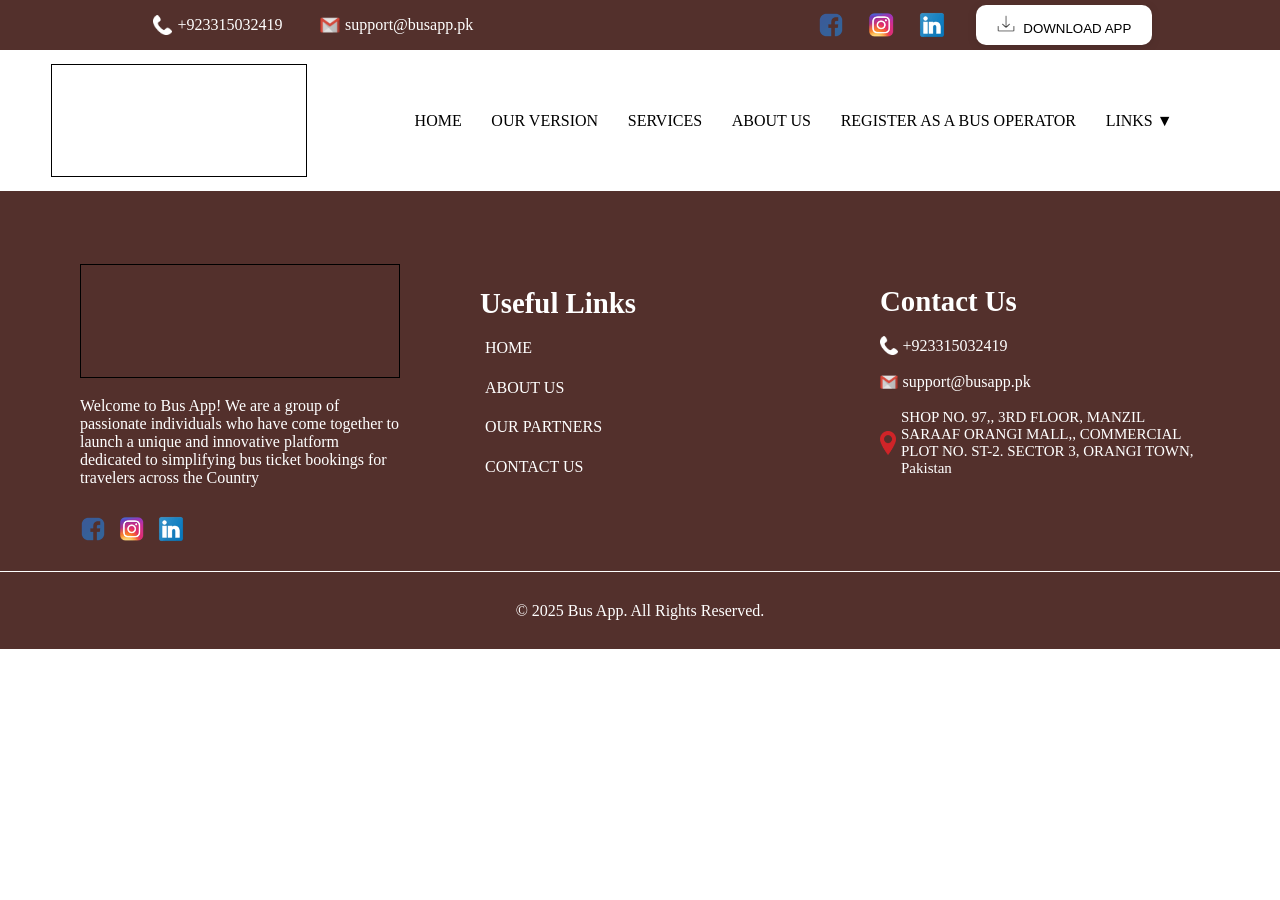
==== 1. BUSAPP/about.html @ fb358ba7 "about.css added" ====
<!DOCTYPE html>
<html lang="en">
<head>
    <meta charset="UTF-8">
    <meta name="viewport" content="width=device-width, initial-scale=1.0">
    <title>About Us | Bus App</title>
    <link rel="stylesheet" href="css/header.css">
    <link rel="stylesheet" href="css/footer.css">
    <link rel="stylesheet" href="css/animataions.css">
    <link rel="stylesheet" href="css/about.css">
    <link rel="stylesheet" href="css/respoAbout.css">
</head>
<body>
    <div class="container">
        <!-- Nav -->
      <nav>
        <div class="navContent navContentLeft">
          <div class="navContentLeftData" id="phoneNmbr">
            <img
              src="imgs/telephone.png"
              class="logoImg invert"
              alt="call"
            />+923315032419
          </div>
          <div class="navContentLeftData" id="email">
            <img
              src="imgs/email.png"
              alt="email"
              class="logoImg"
            />support@busapp.pk
          </div>
        </div>
        <div class="navContent navContentRight">
          <div class="socials">
            <img src="imgs/fb.png" alt="fb.png" class="NCRlogos" />
            <img src="imgs/insta.png" alt="insta" class="NCRlogos" />
            <img src="imgs/in.png" alt="linkedin" class="NCRlogos" />
          </div>
          <button id="downloadApp">
            <img src="imgs/down.png" alt="" /> DOWNLOAD APP
          </button>
        </div>
      </nav>

      <!-- Header -->
      <header>
        <div class="CompanyLogo"></div>
        <div class="menuBtn"><img src="imgs/in.png" alt="" /></div>
        <ul class="headerUl" style="top: -300px">
          <li class="headerLi"><a href="index.html">Home</a></li>
          <li class="headerLi" id="version">
            <a href="our-version.html">Our Version</a>
          </li>
          <li class="headerLi"><a href="services.html">Services</a></li>
          <li class="headerLi"><a href="about.html">About Us</a></li>
          <li class="headerLi"><a href="#">Register as a bus operator</a></li>
          <li class="headerLi" id="links">
            <a href="#">Links ▼</a>
          </li>
          <div id="linkList" style="right: -20%">
            <a href="#" class="linkBoxItem">Privacy Policy</a>
            <a href="#" class="linkBoxItem">Terms & Conditions</a>
            <a href="#" class="linkBoxItem">Refund Policy</a>
            <a href="#" class="linkBoxItem">Pricing</a>
            <a href="#" class="linkBoxItem">Our Partners</a>
            <a href="#" class="linkBoxItem">Contact Us</a>
          </div>
          <div id="linkListMob" style="top: -350px">
            <a href="#" class="linkBoxItem">Privacy Policy</a>
            <a href="#" class="linkBoxItem">Terms & Conditions</a>
            <a href="#" class="linkBoxItem">Refund Policy</a>
            <a href="#" class="linkBoxItem">Pricing</a>
            <a href="#" class="linkBoxItem">Our Partners</a>
            <a href="#" class="linkBoxItem">Contact Us</a>
          </div>
        </ul>
      </header>

      <!-- main -->
       <main></main>

       <!-- Footer -->
      <footer id="footer">
        <div class="footerContent">
          <div class="footerElement FE1">
            <div class="footerLogo"></div>
            <p class="footerPara">
              Welcome to Bus App! We are a group of passionate individuals who
              have come together to launch a unique and innovative platform
              dedicated to simplifying bus ticket bookings for travelers across
              the Country
            </p>
            <div class="footerIcons">
              <a href="#"
                ><img class="footerIcon" src="imgs/fb.png" alt=""
              /></a>
              <a href="#"
                ><img class="footerIcon" src="imgs/insta.png" alt=""
              /></a>
              <a href="#"
                ><img class="footerIcon" src="imgs/in.png" alt=""
              /></a>
            </div>
          </div>

          <div class="footerElement FE2">
            <h6 class="FE2Head">Useful Links</h6>
            <ul class="FE2List">
              <li><a href="#" class="FE2Link">Home</a></li>
              <li><a href="#" class="FE2Link">About Us</a></li>
              <li><a href="#" class="FE2Link">Our Partners</a></li>
              <li><a href="#" class="FE2Link">Contact Us</a></li>
            </ul>
          </div>

          <div class="footerElement FE3">
            <h6 class="FE2Head">Contact Us</h6>
            <div class="navContentLeftData" id="footerPhoneNmbr">
              <img
                src="imgs/telephone.png"
                class="logoImg invert"
                alt="call"
              />+923315032419
            </div>
            <div class="navContentLeftData" id="footerEmail">
              <img
                src="imgs/email.png"
                alt="email"
                class="logoImg"
              />support@busapp.pk
            </div>
            <div class="footerAdress">
              <img src="imgs/location.png" alt="" class="footerAddressLogo" />
              <p class="footerAddressPara">
                SHOP NO. 97,, 3RD FLOOR, MANZIL SARAAF ORANGI MALL,, COMMERCIAL
                PLOT NO. ST-2. SECTOR 3, ORANGI TOWN, Pakistan
              </p>
            </div>
          </div>
        </div>
        <div class="copyRight">
          <p>&copy; 2025 Bus App. All Rights Reserved.</p>
        </div>
      </footer>
    </div>

     <!-- javaScript -->
     <script src="javascript/versionApp.js"></script>
     <script src="javascript/app.js"></script>
</body>
</html>
---- 1. BUSAPP/css/header.css ----
@font-face {
  font-family: "poppinsBold";
  src: url(Fonts/Poppins-Black.ttf);
}

@font-face {
  font-family: "poppinsMedium";
  src: url(Fonts/Poppins-Medium.ttf);
}

@font-face {
  font-family: "poppinsRegular";
  src: url(Fonts/Poppins-Regular.ttf);
}

* {
  margin: 0;
  padding: 0;
  box-sizing: border-box;
  transition: 0.5s;
  transition: background 0.3s, color 0.3s;
}

li {
  list-style-type: none;
}

:root {
  --primary-color: #53302c;
  --bg-color1: #e1e5ee;
}

.invert {
  filter: invert(1);
}
button {
  cursor: pointer;
  text-transform: capitalize;
}

/* nav */

nav {
  width: 100%;
  height: 50px;
  display: flex;
  justify-content: space-between;
  align-items: center;
  padding: 0 10%;
  background-color: #fff;
  box-shadow: 0 2px 4px rgba(0, 0, 0, 0.1);
  background-color: var(--primary-color);
}

.navContent {
  display: flex;
  justify-content: space-between;
  align-items: center;
  /* border: 1px solid #fff; */
  width: 35%;
  height: 75%;
}

.navContentLeft {
  color: #fff;
}

.navContentLeftData {
  display: flex;
  align-items: center;
  justify-content: center;
  width: 50%;
  /* border: 1px solid #fff; */
  height: 100%;
}

.logoImg {
  width: 11%;
  margin-right: 5px;
}

.navContentRight {
  display: flex;
  justify-content: space-between;
  align-items: center;
  /* border: 1px solid #fff; */
  height: 100%;
}

.socials {
  display: flex;
  justify-content: space-evenly;
  align-items: center;
  width: 49%;
  height: 100%;
  /* border: 1px solid #fff; */
}

.NCRlogos {
  width: 15%;
}

#downloadApp {
  /* border: 1px solid #fff; */
  background-color: #fff;
  height: 80%;
  width: 49%;
  border-radius: 10px;
  filter: drop-shadow(0 2px 4px rgba(0, 0, 0, 0.1));
  border: none;
}

#downloadApp:hover {
  background-color: rgb(227, 227, 227);
  cursor: pointer;
}

#downloadApp img {
  width: 10%;
  margin-right: 5px;
}

/* header */

header {
  width: 100%;
  height: 141.016px;
  display: flex;
  justify-content: flex-start;
  align-items: center;
  background-color: #fff;
  gap: 8%;
  z-index: 1000;
  position: relative;
}

.CompanyLogo {
  height: 80%;
  width: 20%;
  border: 1px solid black;
  margin-left: 4%;
}

.headerUl {
  list-style-type: none;
  width: 60%;
  display: flex;
  align-items: center;
  justify-content: space-between;
  flex-wrap: wrap;
}

ul li {
  text-transform: uppercase;
}

ul li a {
  margin: 5px;
}

a {
  color: black;
  text-decoration: none;
}

#links {
  position: relative;
}

#linkList,
#linkListMob {
  position: absolute;
  width: 170px;
  height: 245px;
  top: 60%;
  display: flex;
  justify-content: space-between;
  align-items: center;
  flex-direction: column;
  transition: 0.5s;
  z-index: 1;
}

#linkListMob {
  display: none;
}

.linkBoxItem {
  width: 100%;
  height: 100%;
  display: flex;
  justify-content: center;
  align-items: center;
  text-transform: none;
  background-color: #fff;
  border: 1px solid #828282;
  border-top: none;
}

.linkBoxItem:nth-child(1) {
  border-top: 1px solid #828282;
  border-top-left-radius: 8px;
  border-top-right-radius: 8px;
}

.linkBoxItem:last-child {
  border-bottom-left-radius: 8px;
  border-bottom-right-radius: 8px;
}

.linkBoxItem:hover {
  background-color: var(--primary-color);
  color: white;
}

.container {
  height: 100%;
  width: 100%;
}

.menuBtn {
  display: none;
}
---- 1. BUSAPP/css/footer.css ----
footer {
  width: 100%;
  height: 458.312px;
  background-color: var(--primary-color);
}

.footerContent {
  width: 100%;
  height: 83%;
  display: flex;
  align-items: center;
  justify-content: space-evenly;
}

.footerElement {
  border: 1px solid white;
  height: 60%;
  width: 25%;
}

.footerLogo {
  width: 100%;
  height: 40%;
  border: 1px solid black;
}

.footerPara {
  color: white;
}

.footerIcons {
  width: 100%;
  height: 15%;
  /* border: 1px solid black; */
}

a .footerIcon {
  width: 8%;
  /* border: 1px solid white; */
  margin: 3% 3%;
}

a .footerIcon:nth-child(1) {
  margin-left: 0;
}

.FE1 {
  display: flex;
  align-items: center;
  flex-direction: column;
  justify-content: space-between;
  height: 75%;
  border: none;
  margin-top: 4%;
}

.copyRight {
  border-top: 1px solid white;
  width: 100%;
  height: 17%;
  color: white;
  display: flex;
  align-items: center;
  justify-content: center;
}

.FE2 {
  display: flex;
  flex-direction: column;
  justify-content: space-evenly;
  border: none;
}

.FE2Head {
  color: white;
  font-size: 180%;
  font-weight: bold;
}

.FE2List {
  display: flex;
  align-items: flex-start;
  justify-content: space-between;
  height: 60%;
  /* border: 1px solid black; */
  width: 100%;
  flex-direction: column;
}

.FE2Link {
  color: white;
  text-decoration: none;
}

.FE3 {
  border: none;
  height: 60%;
  width: 25%;
  display: flex;
  flex-direction: column;
  justify-content: space-evenly;
}

#footerPhoneNmbr,
#footerEmail {
  color: white;
  /* border: 1px solid white; */
  height: unset;
  justify-content: flex-start;
}

.footerAdress {
  /* border: 1px solid white; */
  display: flex;
  align-items: center;
  justify-content: center;
  font-size: 15px;
  color: white;
}

.footerAddressLogo {
  margin-right: 5px;
  width: 5%;
}
---- 1. BUSAPP/css/animataions.css ----
/* Fade in and slide up */
.fade-in-Y-reverse {
  opacity: 0;
  transform: translateY(-100px);
  transition: opacity 1s ease, transform 1s ease;
}

/* Fade in and slide down */
.fade-in-Y {
  opacity: 0;
  transform: translateY(50px);
  transition: opacity 1s ease, transform 1s ease;
}

/* Fade in and slide left */
/* IN USE */
.fade-in-X-reverse {
  opacity: 0;
  transform: translateX(400px);
  transition: opacity 1s ease, transform 1s ease;
}

/* Fade in and slide right */
/* IN USE */
.fade-in-X {
  opacity: 0;
  transform: translateX(-400px);
  transition: opacity 1s ease, transform 1s ease;
}

/* Fade in with scale effect */
.fade-in-scale {
  opacity: 0;
  transform: scale(0.8);
  transition: opacity 0.5s ease, transform 0.5s ease;
}

/* Rotate while fading in */
.fade-in-rotate {
  opacity: 0;
  transform: rotate(15deg);
  transition: opacity 0.5s ease, transform 0.5s ease;
}

/* Fade in with zoom out effect */
.fade-in-zoom-out {
  opacity: 0;
  transform: scale(1.2);
  transition: opacity 1s ease, transform 1s ease;
}

/* Fade in with a skew effect */
.fade-in-skew {
  opacity: 0;
  transform: skewX(15deg);
  transition: opacity 0.5s ease, transform 0.5s ease;
}

/* Fade in */
/* IN USE */
.fade-in {
  opacity: 0;
  transition: opacity 2s ease;
}
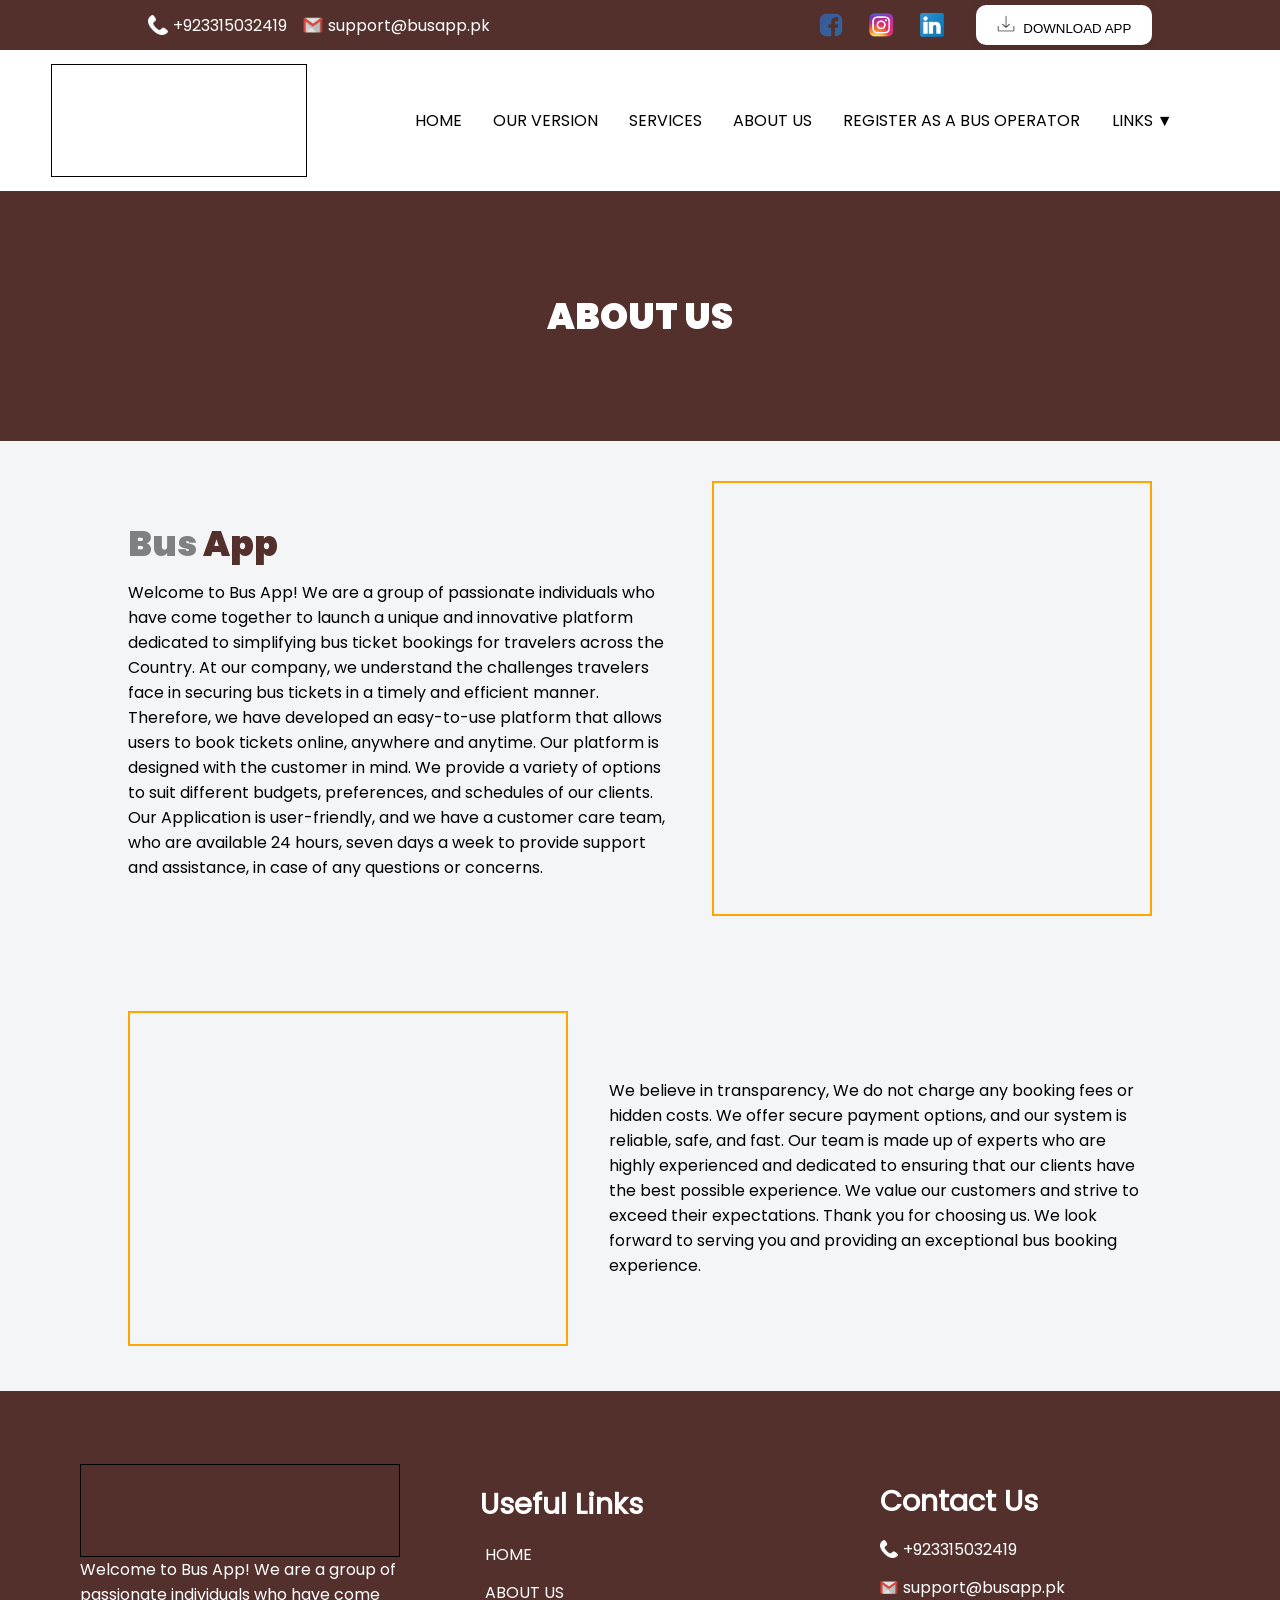
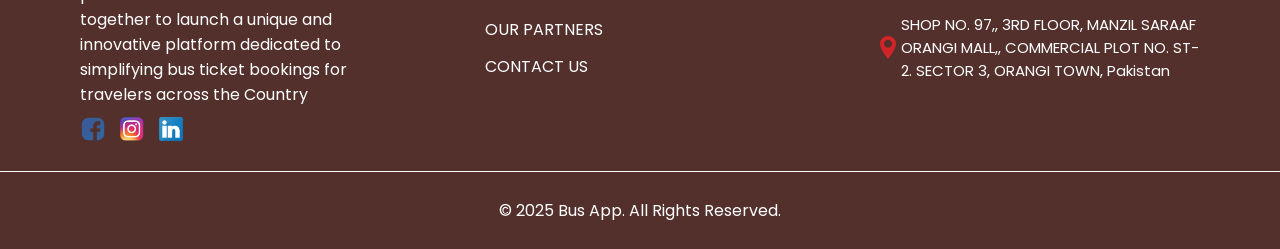
==== commit cffe1baa: "Services (responsive) readygit status" ====
--- a/1. BUSAPP/about.html
+++ b/1. BUSAPP/about.html
@@ -1,18 +1,18 @@
 <!DOCTYPE html>
 <html lang="en">
-<head>
-    <meta charset="UTF-8">
-    <meta name="viewport" content="width=device-width, initial-scale=1.0">
+  <head>
+    <meta charset="UTF-8" />
+    <meta name="viewport" content="width=device-width, initial-scale=1.0" />
     <title>About Us | Bus App</title>
-    <link rel="stylesheet" href="css/header.css">
-    <link rel="stylesheet" href="css/footer.css">
-    <link rel="stylesheet" href="css/animataions.css">
-    <link rel="stylesheet" href="css/about.css">
-    <link rel="stylesheet" href="css/respoAbout.css">
-</head>
-<body>
+    <link rel="stylesheet" href="css/header.css" />
+    <link rel="stylesheet" href="css/footer.css" />
+    <link rel="stylesheet" href="css/animataions.css" />
+    <link rel="stylesheet" href="css/about.css" />
+    <link rel="stylesheet" href="css/respoAbout.css" />
+  </head>
+  <body>
     <div class="container">
-        <!-- Nav -->
+      <!-- Nav -->
       <nav>
         <div class="navContent navContentLeft">
           <div class="navContentLeftData" id="phoneNmbr">
@@ -77,9 +77,53 @@
       </header>
 
       <!-- main -->
-       <main></main>
+      <main class="aboutMain">
+        <div class="aboutHeading">
+          <div class="versionh1 fade-in-Y">ABOUT US</div>
+        </div>
+        <div class="aboutCenter">
+          <div class="ACBox ACBox1">
+            <div class="ACBoxLeft">
+              <h1 class="ACBoxh1">
+                <span style="color: #808080">Bus</span> App
+              </h1>
+              <p class="ACBoxPara">
+                Welcome to Bus App! We are a group of passionate individuals who
+                have come together to launch a unique and innovative platform
+                dedicated to simplifying bus ticket bookings for travelers
+                across the Country. At our company, we understand the challenges
+                travelers face in securing bus tickets in a timely and efficient
+                manner. Therefore, we have developed an easy-to-use platform
+                that allows users to book tickets online, anywhere and anytime.
+                Our platform is designed with the customer in mind. We provide a
+                variety of options to suit different budgets, preferences, and
+                schedules of our clients. Our Application is user-friendly, and
+                we have a customer care team, who are available 24 hours, seven
+                days a week to provide support and assistance, in case of any
+                questions or concerns.
+              </p>
+            </div>
+            <div class="ACBoxRight"></div>
+          </div>
+          <div class="ACBox ACBox2">
+            <div class="ACBoxLeft">
+              <p class="ACBoxPara">
+                We believe in transparency, We do not charge any booking fees or
+                hidden costs. We offer secure payment options, and our system is
+                reliable, safe, and fast. Our team is made up of experts who are
+                highly experienced and dedicated to ensuring that our clients
+                have the best possible experience. We value our customers and
+                strive to exceed their expectations. Thank you for choosing us.
+                We look forward to serving you and providing an exceptional bus
+                booking experience.
+              </p>
+            </div>
+            <div class="ACBoxRight"></div>
+          </div>
+        </div>
+      </main>
 
-       <!-- Footer -->
+      <!-- Footer -->
       <footer id="footer">
         <div class="footerContent">
           <div class="footerElement FE1">
@@ -144,8 +188,8 @@
       </footer>
     </div>
 
-     <!-- javaScript -->
-     <script src="javascript/versionApp.js"></script>
-     <script src="javascript/app.js"></script>
-</body>
-</html>+    <!-- javaScript -->
+    <script src="javascript/versionApp.js"></script>
+    <script src="javascript/app.js"></script>
+  </body>
+</html>
--- a/1. BUSAPP/css/about.css
+++ b/1. BUSAPP/css/about.css
@@ -0,0 +1,99 @@
+@font-face {
+  font-family: "poppinsBold";
+  src: url(Fonts/Poppins-Black.ttf);
+}
+
+@font-face {
+  font-family: "poppinsMedium";
+  src: url(Fonts/Poppins-Medium.ttf);
+}
+
+@font-face {
+  font-family: "poppinsRegular";
+  src: url(Fonts/Poppins-Regular.ttf);
+}
+
+:root {
+  --primary-color: #53302c;
+  --bg-color1: #f4f5f7;
+}
+
+body {
+  width: 100%;
+  font-family: "poppinsRegular";
+  overflow-x: hidden;
+}
+
+.aboutMain {
+  width: 100%;
+  height: 1200px;
+  background-color: var(--bg-color1);
+  /* border: 3px solid red; */
+}
+
+.aboutHeading {
+  width: 100%;
+  height: 250px;
+  background-color: var(--primary-color);
+  display: flex;
+  align-items: center;
+  justify-content: center;
+  font-size: 36px;
+  color: white;
+  font-family: "poppinsBold", sans-serif !important;
+}
+
+.aboutCenter {
+  width: 100%;
+  height: 945px;
+  /* border: 2px solid blue; */
+  display: flex;
+  flex-direction: column;
+  justify-content: center;
+  align-items: center;
+  gap: 10%;
+
+}
+
+.ACBox {
+  width: 80%;
+  /* border: 1px solid black; */
+  display: flex;
+  justify-content: space-between;
+}
+
+.ACBox1 {
+  height: 435px;
+}
+
+.ACBox2 {
+  height: 335px;
+  flex-direction: row-reverse;
+}
+
+.ACBoxLeft {
+  height: 100%;
+  width: 53%;
+  /* border: 2px solid forestgreen; */
+  display: flex;
+  align-items: flex-start;
+  justify-content: center;
+  flex-direction: column;
+  gap: 10px;
+}
+
+.ACBoxRight {
+  height: 100%;
+  width: 43%;
+  border: 2px solid orange;
+}
+
+.ACBoxh1 {
+  font-family: "poppinsBold";
+  color: var(--primary-color);
+  font-size: 35px;
+}
+
+.ACBoxPara {
+  font-family: "poppinsRegular";
+}
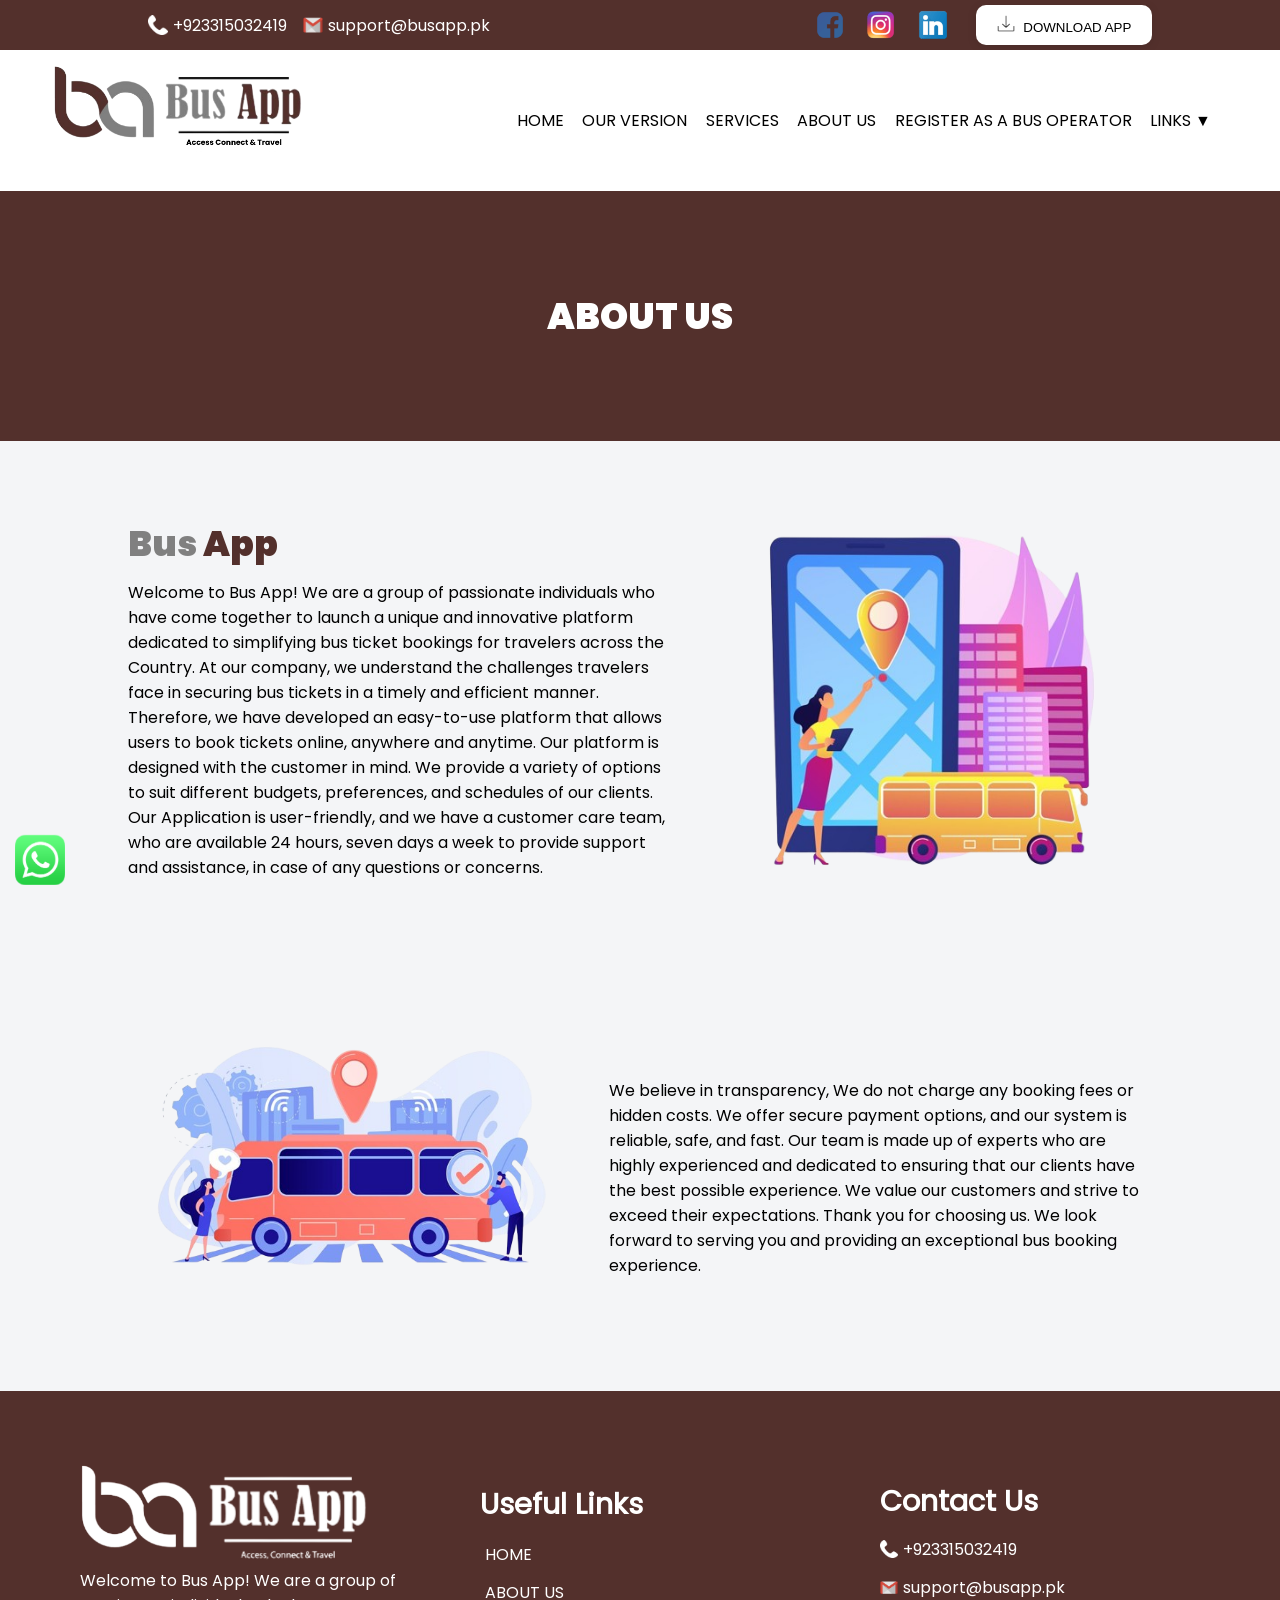
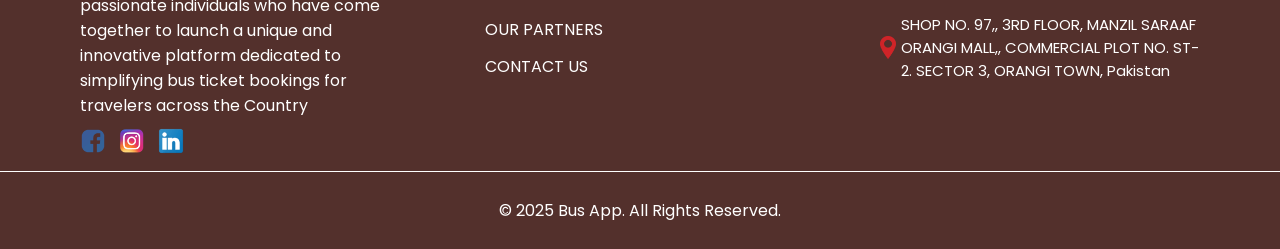
==== commit 0059af8e: "Website completed end-to-end" ====
--- a/1. BUSAPP/about.html
+++ b/1. BUSAPP/about.html
@@ -7,83 +7,106 @@
     <link rel="stylesheet" href="css/header.css" />
     <link rel="stylesheet" href="css/footer.css" />
     <link rel="stylesheet" href="css/animataions.css" />
+    <link rel="stylesheet" href="css/respoHeader.css">
+    <link rel="stylesheet" href="css/respoFooter.css">
     <link rel="stylesheet" href="css/about.css" />
     <link rel="stylesheet" href="css/respoAbout.css" />
   </head>
   <body>
     <div class="container">
-      <!-- Nav -->
-      <nav>
-        <div class="navContent navContentLeft">
-          <div class="navContentLeftData" id="phoneNmbr">
-            <img
-              src="imgs/telephone.png"
-              class="logoImg invert"
-              alt="call"
-            />+923315032419
-          </div>
-          <div class="navContentLeftData" id="email">
-            <img
-              src="imgs/email.png"
-              alt="email"
-              class="logoImg"
-            />support@busapp.pk
-          </div>
-        </div>
-        <div class="navContent navContentRight">
-          <div class="socials">
-            <img src="imgs/fb.png" alt="fb.png" class="NCRlogos" />
-            <img src="imgs/insta.png" alt="insta" class="NCRlogos" />
-            <img src="imgs/in.png" alt="linkedin" class="NCRlogos" />
-          </div>
-          <button id="downloadApp">
-            <img src="imgs/down.png" alt="" /> DOWNLOAD APP
-          </button>
-        </div>
-      </nav>
-
-      <!-- Header -->
-      <header>
-        <div class="CompanyLogo"></div>
-        <div class="menuBtn"><img src="imgs/in.png" alt="" /></div>
-        <ul class="headerUl" style="top: -300px">
-          <li class="headerLi"><a href="index.html">Home</a></li>
-          <li class="headerLi" id="version">
-            <a href="our-version.html">Our Version</a>
-          </li>
-          <li class="headerLi"><a href="services.html">Services</a></li>
-          <li class="headerLi"><a href="about.html">About Us</a></li>
-          <li class="headerLi"><a href="#">Register as a bus operator</a></li>
-          <li class="headerLi" id="links">
-            <a href="#">Links ▼</a>
-          </li>
-          <div id="linkList" style="right: -20%">
-            <a href="#" class="linkBoxItem">Privacy Policy</a>
-            <a href="#" class="linkBoxItem">Terms & Conditions</a>
-            <a href="#" class="linkBoxItem">Refund Policy</a>
-            <a href="#" class="linkBoxItem">Pricing</a>
-            <a href="#" class="linkBoxItem">Our Partners</a>
-            <a href="#" class="linkBoxItem">Contact Us</a>
-          </div>
-          <div id="linkListMob" style="top: -350px">
-            <a href="#" class="linkBoxItem">Privacy Policy</a>
-            <a href="#" class="linkBoxItem">Terms & Conditions</a>
-            <a href="#" class="linkBoxItem">Refund Policy</a>
-            <a href="#" class="linkBoxItem">Pricing</a>
-            <a href="#" class="linkBoxItem">Our Partners</a>
-            <a href="#" class="linkBoxItem">Contact Us</a>
-          </div>
-        </ul>
-      </header>
+ <!-- Nav -->
+ <nav>
+  <div class="navContent navContentLeft">
+    <div class="navContentLeftData" id="phoneNmbr">
+      <img
+        src="imgs/telephone.png"
+        class="logoImg invert"
+        alt="call"
+      />+923315032419
+    </div>
+    <div class="navContentLeftData" id="email">
+      <img
+        src="imgs/email.png"
+        alt="email"
+        class="logoImg"
+      />support@busapp.pk
+    </div>
+  </div>
+  <div class="navContent navContentRight">
+    <div class="socials">
+      <a
+        href="https://www.facebook.com/BusApp.busapp?mibextid=zLoPMf&_rdc=1&_rdr"
+        ><img src="imgs/fb.png" alt="fb.png" class="NCRlogos"
+      /></a>
+      <a
+        href="https://www.instagram.com/bus_app92/?igsh=OGQ5ZDc2ODk2ZA%3D%3D"
+        ><img src="imgs/insta.png" alt="insta" class="NCRlogos"
+      /></a>
+      <a
+        href="https://www.linkedin.com/in/bus-app-a92926271?utm_source=share&utm_campaign=share_via&utm_content=profile&utm_medium=android_app"
+        ><img src="imgs/in.png" alt="linkedin" class="NCRlogos"
+      /></a>
+    </div>
+    <button id="downloadApp">
+      <a href="landingPage.html">
+        <img src="imgs/down.png" alt="" /> DOWNLOAD APP
+      </a>
+    </button>
+  </div>
+</nav>
+
+<!-- Header -->
+<header>
+  <div class="CompanyLogo" style="border: none;">
+    <img src="imgs/ba-Bus-App-2.png" width="100%" alt="">
+  </div>
+  <div class="MenuBtn">
+    <div class="menuBtn">
+      <span class="line1 line"></span>
+      <span class="line2 line"></span>
+      <span class="line3 line"></span>
+    </div>
+  </div>
+  <ul class="headerUl" style="top: -300px">
+    <li class="headerLi"><a href="index.html">Home</a></li>
+    <li class="headerLi"><a href="our-version.html">Our Version</a></li>
+    <li class="headerLi"><a href="services.html">Services</a></li>
+    <li class="headerLi" id="about"><a href="about.html">About Us</a></li>
+    <li class="headerLi">
+      <a href="RBO.html">Register as a bus operator</a>
+    </li>
+    <li class="headerLi" id="links">
+      <a href="#">Links ▼</a>
+    </li>
+    <div id="linkList" style="right: -20%">
+      <a href="privacy.html" class="linkBoxItem">Privacy Policy</a>
+      <a href="T&C.html" class="linkBoxItem">Terms & Conditions</a>
+      <a href="Refund.html" class="linkBoxItem">Refund Policy</a>
+      <a href="pricing.html" class="linkBoxItem">Pricing</a>
+      <a href="partners.html" class="linkBoxItem">Our Partners</a>
+      <a href="contactUs.html" class="linkBoxItem">Contact Us</a>
+    </div>
+    <div id="linkListMob" style="top: -350px">
+      <a href="privacy.html" class="linkBoxItem">Privacy Policy</a>
+      <a href="T&C.html" class="linkBoxItem">Terms & Conditions</a>
+      <a href="Refund.html" class="linkBoxItem">Refund Policy</a>
+      <a href="pricing.html" class="linkBoxItem">Pricing</a>
+      <a href="partners.html" class="linkBoxItem">Our Partners</a>
+      <a href="contactUs.html" class="linkBoxItem">Contact Us</a>
+    </div>
+  </ul>
+</header>
 
       <!-- main -->
       <main class="aboutMain">
+        <a href="https://wa.me/+923315032419"><img src="imgs/WA.png" id="whatsapp" alt="" /></a>
+
         <div class="aboutHeading">
           <div class="versionh1 fade-in-Y">ABOUT US</div>
         </div>
         <div class="aboutCenter">
           <div class="ACBox ACBox1">
-            <div class="ACBoxLeft">
+            <div class="ACBoxLeft fade-in-X">
               <h1 class="ACBoxh1">
                 <span style="color: #808080">Bus</span> App
               </h1>
@@ -103,10 +126,12 @@
                 questions or concerns.
               </p>
             </div>
-            <div class="ACBoxRight"></div>
+            <div class="ACBoxRight fade-in-X-reverse">
+              <img src="imgs/a1.png" width="100%" alt="">
+            </div>
           </div>
           <div class="ACBox ACBox2">
-            <div class="ACBoxLeft">
+            <div class="ACBoxLeft fade-in-X-reverse">
               <p class="ACBoxPara">
                 We believe in transparency, We do not charge any booking fees or
                 hidden costs. We offer secure payment options, and our system is
@@ -118,74 +143,81 @@
                 booking experience.
               </p>
             </div>
-            <div class="ACBoxRight"></div>
+            <div class="ACBoxRight fade-in-X">
+              <img src="imgs/a2.png" width="100%" alt="">
+            </div>
           </div>
         </div>
       </main>
 
-      <!-- Footer -->
-      <footer id="footer">
-        <div class="footerContent">
-          <div class="footerElement FE1">
-            <div class="footerLogo"></div>
-            <p class="footerPara">
-              Welcome to Bus App! We are a group of passionate individuals who
-              have come together to launch a unique and innovative platform
-              dedicated to simplifying bus ticket bookings for travelers across
-              the Country
-            </p>
-            <div class="footerIcons">
-              <a href="#"
-                ><img class="footerIcon" src="imgs/fb.png" alt=""
-              /></a>
-              <a href="#"
-                ><img class="footerIcon" src="imgs/insta.png" alt=""
-              /></a>
-              <a href="#"
-                ><img class="footerIcon" src="imgs/in.png" alt=""
-              /></a>
-            </div>
-          </div>
-
-          <div class="footerElement FE2">
-            <h6 class="FE2Head">Useful Links</h6>
-            <ul class="FE2List">
-              <li><a href="#" class="FE2Link">Home</a></li>
-              <li><a href="#" class="FE2Link">About Us</a></li>
-              <li><a href="#" class="FE2Link">Our Partners</a></li>
-              <li><a href="#" class="FE2Link">Contact Us</a></li>
-            </ul>
-          </div>
-
-          <div class="footerElement FE3">
-            <h6 class="FE2Head">Contact Us</h6>
-            <div class="navContentLeftData" id="footerPhoneNmbr">
-              <img
-                src="imgs/telephone.png"
-                class="logoImg invert"
-                alt="call"
-              />+923315032419
-            </div>
-            <div class="navContentLeftData" id="footerEmail">
-              <img
-                src="imgs/email.png"
-                alt="email"
-                class="logoImg"
-              />support@busapp.pk
-            </div>
-            <div class="footerAdress">
-              <img src="imgs/location.png" alt="" class="footerAddressLogo" />
-              <p class="footerAddressPara">
-                SHOP NO. 97,, 3RD FLOOR, MANZIL SARAAF ORANGI MALL,, COMMERCIAL
-                PLOT NO. ST-2. SECTOR 3, ORANGI TOWN, Pakistan
-              </p>
-            </div>
-          </div>
-        </div>
-        <div class="copyRight">
-          <p>&copy; 2025 Bus App. All Rights Reserved.</p>
-        </div>
-      </footer>
+ <!-- Footer -->
+ <footer id="footer">
+  <div class="footerContent">
+    <div class="footerElement FE1">
+      <div class="footerLogo" style="border: none;">
+        <img src="imgs/bBus-App.png" width="90%" alt="">
+      </div>
+      <p class="footerPara">
+        Welcome to Bus App! We are a group of passionate individuals who
+        have come together to launch a unique and innovative platform
+        dedicated to simplifying bus ticket bookings for travelers across
+        the Country
+      </p>
+      <div class="footerIcons">
+        <a
+          href="https://www.facebook.com/BusApp.busapp?mibextid=zLoPMf&_rdc=1&_rdr"
+          ><img class="footerIcon" src="imgs/fb.png" alt=""
+        /></a>
+        <a
+          href="https://www.instagram.com/bus_app92/?igsh=OGQ5ZDc2ODk2ZA%3D%3D"
+          ><img class="footerIcon" src="imgs/insta.png" alt=""
+        /></a>
+        <a
+          href="https://www.linkedin.com/in/bus-app-a92926271?utm_source=share&utm_campaign=share_via&utm_content=profile&utm_medium=android_app"
+          ><img class="footerIcon" src="imgs/in.png" alt=""
+        /></a>
+      </div>
+    </div>
+
+    <div class="footerElement FE2">
+      <h6 class="FE2Head">Useful Links</h6>
+      <ul class="FE2List">
+        <li><a href="index.html" class="FE2Link">Home</a></li>
+        <li><a href="about.html" class="FE2Link">About Us</a></li>
+        <li><a href="partners.html" class="FE2Link">Our Partners</a></li>
+        <li><a href="contactUs.html" class="FE2Link">Contact Us</a></li>
+      </ul>
+    </div>
+
+    <div class="footerElement FE3">
+      <h6 class="FE2Head">Contact Us</h6>
+      <div class="navContentLeftData" id="footerPhoneNmbr">
+        <img
+          src="imgs/telephone.png"
+          class="logoImg invert"
+          alt="call"
+        />+923315032419
+      </div>
+      <div class="navContentLeftData" id="footerEmail">
+        <img
+          src="imgs/email.png"
+          alt="email"
+          class="logoImg"
+        />support@busapp.pk
+      </div>
+      <div class="footerAdress">
+        <img src="imgs/location.png" alt="" class="footerAddressLogo" />
+        <p class="footerAddressPara">
+          SHOP NO. 97,, 3RD FLOOR, MANZIL SARAAF ORANGI MALL,, COMMERCIAL
+          PLOT NO. ST-2. SECTOR 3, ORANGI TOWN, Pakistan
+        </p>
+      </div>
+    </div>
+  </div>
+  <div class="copyRight">
+    <p>&copy; 2025 Bus App. All Rights Reserved.</p>
+  </div>
+</footer>
     </div>
 
     <!-- javaScript -->
--- a/1. BUSAPP/css/header.css
+++ b/1. BUSAPP/css/header.css
@@ -21,6 +21,19 @@
   transition: background 0.3s, color 0.3s;
 }
 
+body {
+  overflow-x: hidden;
+  overflow-y: unset;
+}
+
+#whatsapp {
+  position: fixed;
+  bottom: 15px;
+  left: 15px;
+  z-index: 1000;
+  width: 50px;
+}
+
 li {
   list-style-type: none;
 }
@@ -96,8 +109,18 @@
   /* border: 1px solid #fff; */
 }
 
-.NCRlogos {
-  width: 15%;
+.socials a {
+  /* border: 1px solid orange; */
+  display: flex;
+  align-items: center;
+  justify-content: center;
+  aspect-ratio: 1/1;
+  width: 30px;
+}
+
+.socials a .NCRlogos {
+  width: 100%;
+  /* border: 1px solid white; */
 }
 
 #downloadApp {
@@ -120,6 +143,10 @@
   margin-right: 5px;
 }
 
+#downloadApp a {
+  color: #000;
+}
+
 /* header */
 
 header {
@@ -143,7 +170,7 @@
 
 .headerUl {
   list-style-type: none;
-  width: 60%;
+  width: 55%;
   display: flex;
   align-items: center;
   justify-content: space-between;
--- a/1. BUSAPP/css/animataions.css
+++ b/1. BUSAPP/css/animataions.css
@@ -28,37 +28,9 @@
   transition: opacity 1s ease, transform 1s ease;
 }
 
-/* Fade in with scale effect */
-.fade-in-scale {
-  opacity: 0;
-  transform: scale(0.8);
-  transition: opacity 0.5s ease, transform 0.5s ease;
-}
-
-/* Rotate while fading in */
-.fade-in-rotate {
-  opacity: 0;
-  transform: rotate(15deg);
-  transition: opacity 0.5s ease, transform 0.5s ease;
-}
-
-/* Fade in with zoom out effect */
-.fade-in-zoom-out {
-  opacity: 0;
-  transform: scale(1.2);
-  transition: opacity 1s ease, transform 1s ease;
-}
-
-/* Fade in with a skew effect */
-.fade-in-skew {
-  opacity: 0;
-  transform: skewX(15deg);
-  transition: opacity 0.5s ease, transform 0.5s ease;
-}
-
 /* Fade in */
 /* IN USE */
 .fade-in {
   opacity: 0;
-  transition: opacity 2s ease;
+  transition: opacity 1.5s ease;
 }
--- a/1. BUSAPP/css/respoHeader.css
+++ b/1. BUSAPP/css/respoHeader.css
@@ -0,0 +1,160 @@
+@media screen and (max-width: 750px) {
+  :root {
+    --primary-color: #53302c;
+    --bg-color1: #e1e5ee;
+  }
+
+  main {
+    overflow-x: hidden;
+  }
+
+  nav {
+    display: none;
+  }
+
+  header {
+    height: 100px;
+    position: relative;
+  }
+
+  .CompanyLogo {
+    width: 50%;
+  }
+
+  .headerUl {
+    position: absolute;
+    width: 100%;
+    height: 290px;
+    flex-direction: column;
+    justify-content: center;
+    background: white;
+    gap: 3px;
+    transition: 0.5s;
+  }
+  .headerLi {
+    width: 100%;
+    display: flex;
+    justify-content: center;
+  }
+
+  .headerLi:active a {
+    background-color: var(--primary-color);
+    color: white;
+  }
+
+  .headerLi a {
+    color: black;
+    text-align: center;
+    margin: 0;
+    width: 97%;
+    padding: 10px 0;
+    display: block;
+    border-bottom: 1px solid rgb(206, 204, 204);
+  }
+
+  #links a {
+    border: none;
+  }
+
+  #home a {
+    background-color: var(--primary-color);
+    color: white;
+  }
+
+  #linkList {
+    display: none;
+  }
+
+  #linkListMob {
+    display: flex;
+    left: 0;
+    right: 0 !important;
+    width: 100%;
+    overflow-x: unset;
+  }
+
+  .linkBoxItem {
+    border-bottom: 1px solid rgb(206, 204, 204);
+  }
+
+  .linkBoxItem:nth-child(1) {
+    border-top: 1px solid rgb(206, 204, 204);
+    border-top-left-radius: 0px;
+    border-top-right-radius: 0px;
+  }
+
+  /* menu */
+
+  .MenuBtn {
+    display: block;
+    width: 40px;
+    aspect-ratio: 1/1;
+    position: absolute;
+    top: 50%;
+    right: 5%;
+    transform: translateY(-50%);
+  }
+
+  .menuBtn {
+    display: block;
+    background-color: orange;
+    width: 40px;
+    aspect-ratio: 1/1;
+    border-radius: 15%;
+    position: absolute;
+    top: 0;
+    right: 0;
+    transition: 0.5s;
+  }
+
+  .line {
+    width: 80%;
+    height: 11%;
+    background-color: black;
+    border-radius: 100px;
+    position: absolute;
+    top: 50%;
+    left: 50%;
+    transform: translate(-50%, -50%);
+    transition: 0.5s;
+  }
+
+  .line1 {
+    width: 40%;
+    transform: translate(0, -50%);
+    top: 20%;
+    right: 10%;
+  }
+
+  .line3 {
+    width: 40%;
+    top: 80%;
+    left: 10%;
+    transform: translate(0, -50%);
+  }
+
+  .l1after {
+    transform: rotate(-45deg);
+    transform-origin: right;
+    top: 16%;
+    left: 40%;
+    border-bottom-left-radius: 0;
+    border-top-left-radius: 0;
+  }
+
+  .l2after {
+    transform: rotate(45deg);
+    transform-origin: center;
+    left: 10%;
+    top: 47%;
+  }
+
+  .l3after {
+    transform: rotate(-45deg);
+    transform-origin: left;
+    left: 19%;
+    top: 77%;
+    border-top-right-radius: 0;
+    border-bottom-right-radius: 0;
+  }
+}
--- a/1. BUSAPP/css/respoFooter.css
+++ b/1. BUSAPP/css/respoFooter.css
@@ -0,0 +1,30 @@
+@media screen and (max-width: 750px) {
+    footer {
+      height: 150vh;
+      display: flex;
+      flex-direction: column;
+      align-items: center;
+      justify-content: flex-end;
+    }
+    
+    .footerContent {
+        flex-direction: column;
+        width: 90%;
+    }
+
+    .footerElement {
+        width: 100%;
+    }
+
+    .FE1 {
+        height: 90%;
+    }
+
+    .footerLogo {
+        height: 45%;
+    }
+
+    .copyRight {
+        height: 7%;
+    }
+}
--- a/1. BUSAPP/css/about.css
+++ b/1. BUSAPP/css/about.css
@@ -28,7 +28,6 @@
   width: 100%;
   height: 1200px;
   background-color: var(--bg-color1);
-  /* border: 3px solid red; */
 }
 
 .aboutHeading {
@@ -52,12 +51,10 @@
   justify-content: center;
   align-items: center;
   gap: 10%;
-
 }
 
 .ACBox {
   width: 80%;
-  /* border: 1px solid black; */
   display: flex;
   justify-content: space-between;
 }
@@ -74,7 +71,6 @@
 .ACBoxLeft {
   height: 100%;
   width: 53%;
-  /* border: 2px solid forestgreen; */
   display: flex;
   align-items: flex-start;
   justify-content: center;
@@ -85,7 +81,6 @@
 .ACBoxRight {
   height: 100%;
   width: 43%;
-  border: 2px solid orange;
 }
 
 .ACBoxh1 {
@@ -96,4 +91,4 @@
 
 .ACBoxPara {
   font-family: "poppinsRegular";
-}+}
--- a/1. BUSAPP/css/respoAbout.css
+++ b/1. BUSAPP/css/respoAbout.css
@@ -0,0 +1,58 @@
+@media screen and (max-width: 750px) {
+  body {
+    overflow-x: hidden;
+  }
+
+  #about {
+    background-color: var(--primary-color);
+  }
+
+  #about a {
+    color: white;
+  }
+
+  .aboutMain {
+    height: 2110px;
+    /* border: 2px solid yellow; */
+  }
+
+  .aboutCenter {
+    height: 1860px;
+    /* border: 2px solid green; */
+    justify-content: space-evenly;
+    gap: 0;
+  }
+
+  .ACBox {
+    flex-direction: column;
+    /* border: 1px solid black; */
+    width: 90%;
+  }
+
+  .ACBox1 {
+    height: 1010px;
+  }
+
+  .ACBox2 {
+    height: 730px;
+    justify-content: space-between;
+  }
+
+  .ACBox2 > .ACBoxLeft {
+    height: 350px;
+  }
+
+  .ACBoxLeft,
+  .ACBoxRight {
+    width: 100%;
+  }
+
+  .ACBoxLeft {
+    /* border: 2px solid red; */
+    height: 625px;
+  }
+
+  .ACBoxRight {
+    height: 310px;
+  }
+}
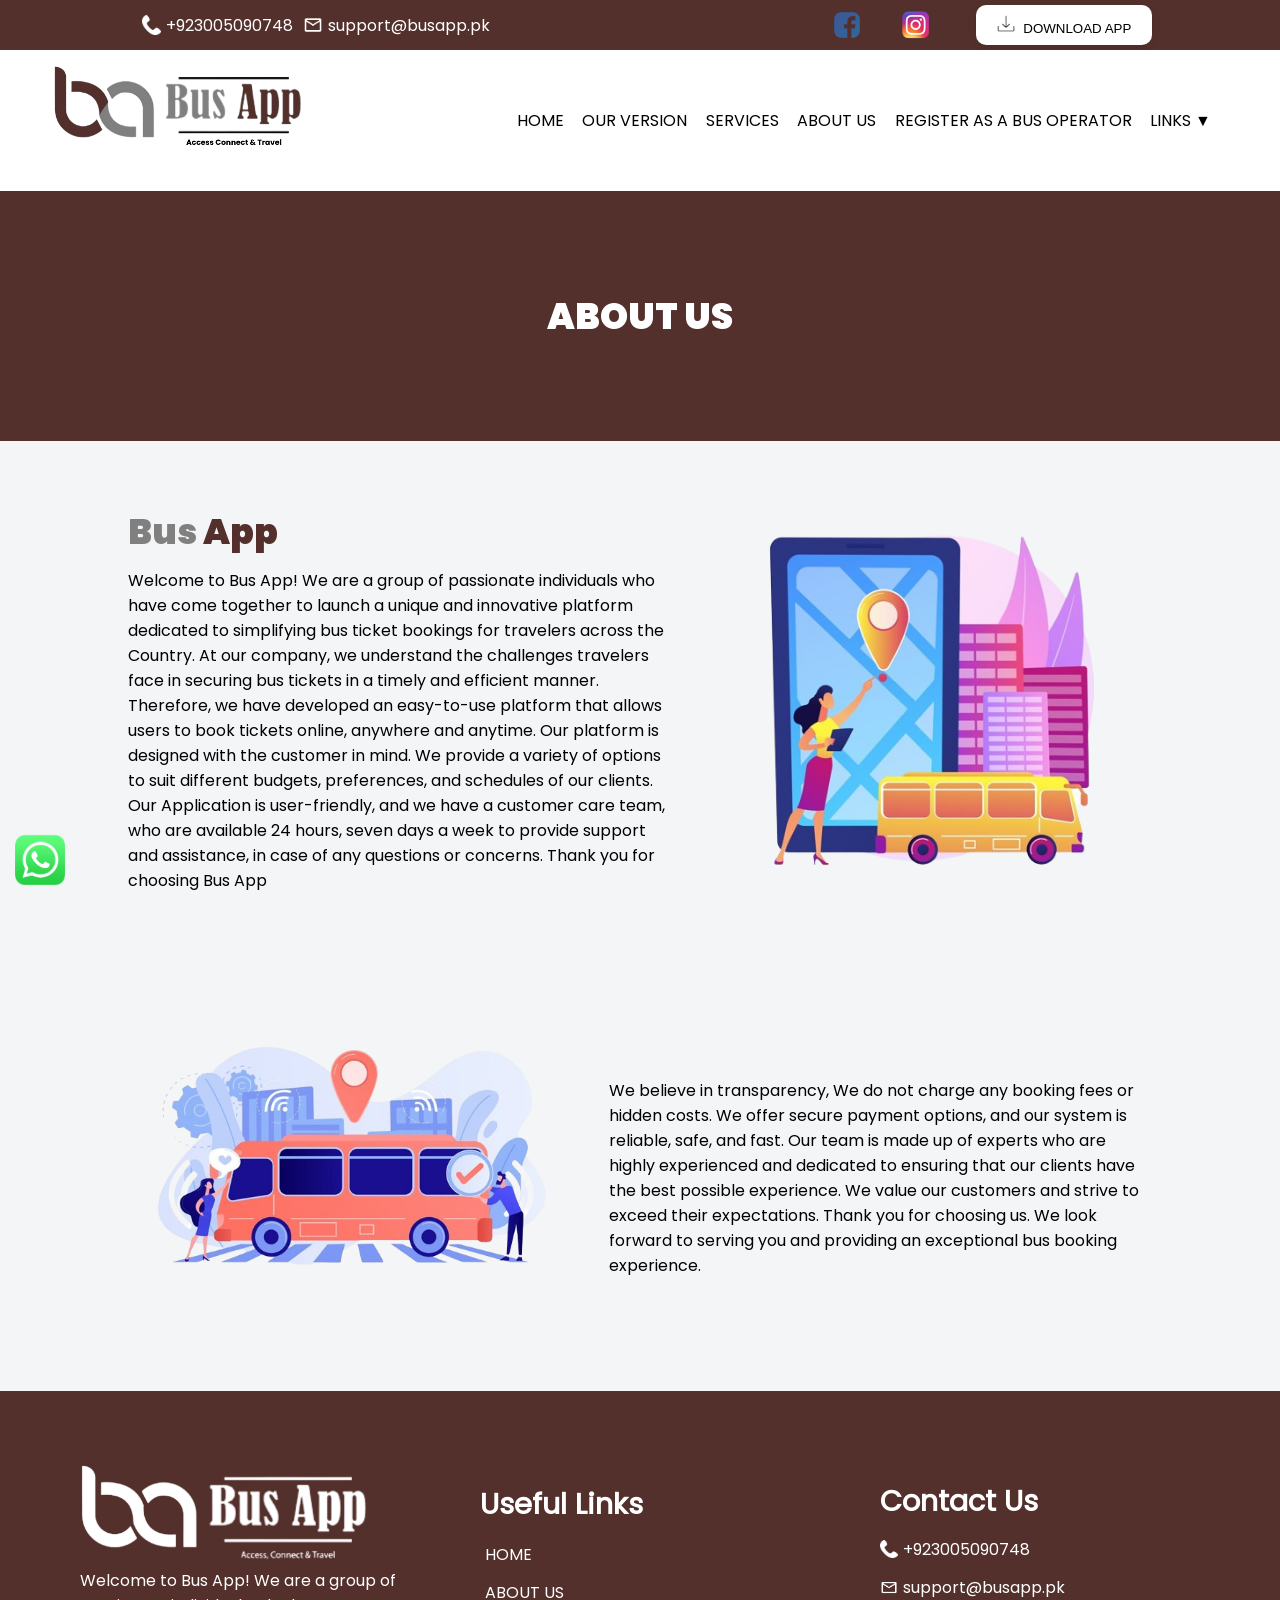
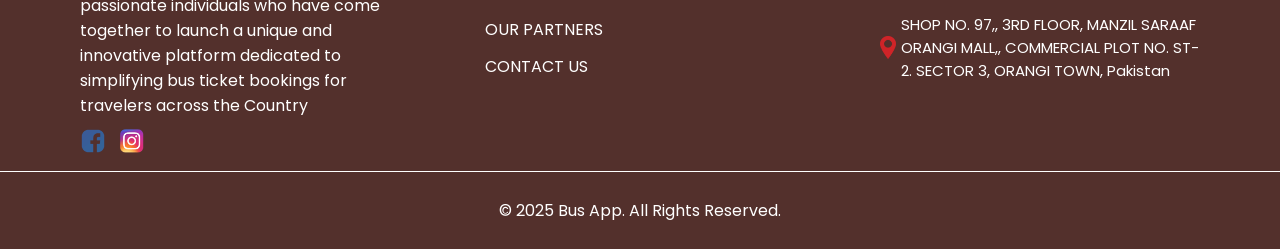
==== commit cf9e0660: "All files uploaded" ====
--- a/1. BUSAPP/about.html
+++ b/1. BUSAPP/about.html
@@ -1,227 +1,220 @@
-<!DOCTYPE html>
-<html lang="en">
-  <head>
-    <meta charset="UTF-8" />
-    <meta name="viewport" content="width=device-width, initial-scale=1.0" />
-    <title>About Us | Bus App</title>
-    <link rel="stylesheet" href="css/header.css" />
-    <link rel="stylesheet" href="css/footer.css" />
-    <link rel="stylesheet" href="css/animataions.css" />
-    <link rel="stylesheet" href="css/respoHeader.css">
-    <link rel="stylesheet" href="css/respoFooter.css">
-    <link rel="stylesheet" href="css/about.css" />
-    <link rel="stylesheet" href="css/respoAbout.css" />
-  </head>
-  <body>
-    <div class="container">
- <!-- Nav -->
- <nav>
-  <div class="navContent navContentLeft">
-    <div class="navContentLeftData" id="phoneNmbr">
-      <img
-        src="imgs/telephone.png"
-        class="logoImg invert"
-        alt="call"
-      />+923315032419
-    </div>
-    <div class="navContentLeftData" id="email">
-      <img
-        src="imgs/email.png"
-        alt="email"
-        class="logoImg"
-      />support@busapp.pk
-    </div>
-  </div>
-  <div class="navContent navContentRight">
-    <div class="socials">
-      <a
-        href="https://www.facebook.com/BusApp.busapp?mibextid=zLoPMf&_rdc=1&_rdr"
-        ><img src="imgs/fb.png" alt="fb.png" class="NCRlogos"
-      /></a>
-      <a
-        href="https://www.instagram.com/bus_app92/?igsh=OGQ5ZDc2ODk2ZA%3D%3D"
-        ><img src="imgs/insta.png" alt="insta" class="NCRlogos"
-      /></a>
-      <a
-        href="https://www.linkedin.com/in/bus-app-a92926271?utm_source=share&utm_campaign=share_via&utm_content=profile&utm_medium=android_app"
-        ><img src="imgs/in.png" alt="linkedin" class="NCRlogos"
-      /></a>
-    </div>
-    <button id="downloadApp">
-      <a href="landingPage.html">
-        <img src="imgs/down.png" alt="" /> DOWNLOAD APP
-      </a>
-    </button>
-  </div>
-</nav>
-
-<!-- Header -->
-<header>
-  <div class="CompanyLogo" style="border: none;">
-    <img src="imgs/ba-Bus-App-2.png" width="100%" alt="">
-  </div>
-  <div class="MenuBtn">
-    <div class="menuBtn">
-      <span class="line1 line"></span>
-      <span class="line2 line"></span>
-      <span class="line3 line"></span>
-    </div>
-  </div>
-  <ul class="headerUl" style="top: -300px">
-    <li class="headerLi"><a href="index.html">Home</a></li>
-    <li class="headerLi"><a href="our-version.html">Our Version</a></li>
-    <li class="headerLi"><a href="services.html">Services</a></li>
-    <li class="headerLi" id="about"><a href="about.html">About Us</a></li>
-    <li class="headerLi">
-      <a href="RBO.html">Register as a bus operator</a>
-    </li>
-    <li class="headerLi" id="links">
-      <a href="#">Links ▼</a>
-    </li>
-    <div id="linkList" style="right: -20%">
-      <a href="privacy.html" class="linkBoxItem">Privacy Policy</a>
-      <a href="T&C.html" class="linkBoxItem">Terms & Conditions</a>
-      <a href="Refund.html" class="linkBoxItem">Refund Policy</a>
-      <a href="pricing.html" class="linkBoxItem">Pricing</a>
-      <a href="partners.html" class="linkBoxItem">Our Partners</a>
-      <a href="contactUs.html" class="linkBoxItem">Contact Us</a>
-    </div>
-    <div id="linkListMob" style="top: -350px">
-      <a href="privacy.html" class="linkBoxItem">Privacy Policy</a>
-      <a href="T&C.html" class="linkBoxItem">Terms & Conditions</a>
-      <a href="Refund.html" class="linkBoxItem">Refund Policy</a>
-      <a href="pricing.html" class="linkBoxItem">Pricing</a>
-      <a href="partners.html" class="linkBoxItem">Our Partners</a>
-      <a href="contactUs.html" class="linkBoxItem">Contact Us</a>
-    </div>
-  </ul>
-</header>
-
-      <!-- main -->
-      <main class="aboutMain">
-        <a href="https://wa.me/+923315032419"><img src="imgs/WA.png" id="whatsapp" alt="" /></a>
-
-        <div class="aboutHeading">
-          <div class="versionh1 fade-in-Y">ABOUT US</div>
-        </div>
-        <div class="aboutCenter">
-          <div class="ACBox ACBox1">
-            <div class="ACBoxLeft fade-in-X">
-              <h1 class="ACBoxh1">
-                <span style="color: #808080">Bus</span> App
-              </h1>
-              <p class="ACBoxPara">
-                Welcome to Bus App! We are a group of passionate individuals who
-                have come together to launch a unique and innovative platform
-                dedicated to simplifying bus ticket bookings for travelers
-                across the Country. At our company, we understand the challenges
-                travelers face in securing bus tickets in a timely and efficient
-                manner. Therefore, we have developed an easy-to-use platform
-                that allows users to book tickets online, anywhere and anytime.
-                Our platform is designed with the customer in mind. We provide a
-                variety of options to suit different budgets, preferences, and
-                schedules of our clients. Our Application is user-friendly, and
-                we have a customer care team, who are available 24 hours, seven
-                days a week to provide support and assistance, in case of any
-                questions or concerns.
-              </p>
-            </div>
-            <div class="ACBoxRight fade-in-X-reverse">
-              <img src="imgs/a1.png" width="100%" alt="">
-            </div>
-          </div>
-          <div class="ACBox ACBox2">
-            <div class="ACBoxLeft fade-in-X-reverse">
-              <p class="ACBoxPara">
-                We believe in transparency, We do not charge any booking fees or
-                hidden costs. We offer secure payment options, and our system is
-                reliable, safe, and fast. Our team is made up of experts who are
-                highly experienced and dedicated to ensuring that our clients
-                have the best possible experience. We value our customers and
-                strive to exceed their expectations. Thank you for choosing us.
-                We look forward to serving you and providing an exceptional bus
-                booking experience.
-              </p>
-            </div>
-            <div class="ACBoxRight fade-in-X">
-              <img src="imgs/a2.png" width="100%" alt="">
-            </div>
-          </div>
-        </div>
-      </main>
-
- <!-- Footer -->
- <footer id="footer">
-  <div class="footerContent">
-    <div class="footerElement FE1">
-      <div class="footerLogo" style="border: none;">
-        <img src="imgs/bBus-App.png" width="90%" alt="">
-      </div>
-      <p class="footerPara">
-        Welcome to Bus App! We are a group of passionate individuals who
-        have come together to launch a unique and innovative platform
-        dedicated to simplifying bus ticket bookings for travelers across
-        the Country
-      </p>
-      <div class="footerIcons">
-        <a
-          href="https://www.facebook.com/BusApp.busapp?mibextid=zLoPMf&_rdc=1&_rdr"
-          ><img class="footerIcon" src="imgs/fb.png" alt=""
-        /></a>
-        <a
-          href="https://www.instagram.com/bus_app92/?igsh=OGQ5ZDc2ODk2ZA%3D%3D"
-          ><img class="footerIcon" src="imgs/insta.png" alt=""
-        /></a>
-        <a
-          href="https://www.linkedin.com/in/bus-app-a92926271?utm_source=share&utm_campaign=share_via&utm_content=profile&utm_medium=android_app"
-          ><img class="footerIcon" src="imgs/in.png" alt=""
-        /></a>
-      </div>
-    </div>
-
-    <div class="footerElement FE2">
-      <h6 class="FE2Head">Useful Links</h6>
-      <ul class="FE2List">
-        <li><a href="index.html" class="FE2Link">Home</a></li>
-        <li><a href="about.html" class="FE2Link">About Us</a></li>
-        <li><a href="partners.html" class="FE2Link">Our Partners</a></li>
-        <li><a href="contactUs.html" class="FE2Link">Contact Us</a></li>
-      </ul>
-    </div>
-
-    <div class="footerElement FE3">
-      <h6 class="FE2Head">Contact Us</h6>
-      <div class="navContentLeftData" id="footerPhoneNmbr">
-        <img
-          src="imgs/telephone.png"
-          class="logoImg invert"
-          alt="call"
-        />+923315032419
-      </div>
-      <div class="navContentLeftData" id="footerEmail">
-        <img
-          src="imgs/email.png"
-          alt="email"
-          class="logoImg"
-        />support@busapp.pk
-      </div>
-      <div class="footerAdress">
-        <img src="imgs/location.png" alt="" class="footerAddressLogo" />
-        <p class="footerAddressPara">
-          SHOP NO. 97,, 3RD FLOOR, MANZIL SARAAF ORANGI MALL,, COMMERCIAL
-          PLOT NO. ST-2. SECTOR 3, ORANGI TOWN, Pakistan
-        </p>
-      </div>
-    </div>
-  </div>
-  <div class="copyRight">
-    <p>&copy; 2025 Bus App. All Rights Reserved.</p>
-  </div>
-</footer>
-    </div>
-
-    <!-- javaScript -->
-    <script src="javascript/versionApp.js"></script>
-    <script src="javascript/app.js"></script>
-  </body>
-</html>
+<!DOCTYPE html>
+<html lang="en">
+  <head>
+    <meta charset="UTF-8" />
+    <meta name="viewport" content="width=device-width, initial-scale=1.0" />
+    <title>About Us | Bus App</title>
+    <link rel="stylesheet" href="css/header.css" />
+    <link rel="stylesheet" href="css/footer.css" />
+    <link rel="stylesheet" href="css/animataions.css" />
+    <link rel="stylesheet" href="css/respoHeader.css" />
+    <link rel="stylesheet" href="css/respoFooter.css" />
+    <link rel="stylesheet" href="css/about.css" />
+    <link rel="stylesheet" href="css/respoAbout.css" />
+    <link rel="shortcut icon" href="imgs/ficon.ico" type="image/x-icon" />
+  </head>
+  <body>
+    <div class="container">
+      <!-- Nav -->
+      <nav>
+        <div class="navContent navContentLeft">
+          <div class="navContentLeftData" id="phoneNmbr">
+            <img
+              src="imgs/telephone.png"
+              class="logoImg invert"
+              alt="call"
+            />+923005090748
+          </div>
+          <div class="navContentLeftData" id="email">
+            <img
+              src="imgs/email.png"
+              alt="email"
+              class="logoImg"
+            />support@busapp.pk
+          </div>
+        </div>
+        <div class="navContent navContentRight">
+          <div class="socials">
+            <a
+              href="https://www.facebook.com/BusApp.busapp?mibextid=zLoPMf&_rdc=1&_rdr"
+              ><img src="imgs/fb.png" alt="fb.png" class="NCRlogos"
+            /></a>
+            <a
+              href="https://www.instagram.com/bus_app92/?igsh=OGQ5ZDc2ODk2ZA%3D%3D"
+              ><img src="imgs/insta.png" alt="insta" class="NCRlogos"
+            /></a>
+          </div>
+          <button id="downloadApp" onclick="donwloadApp()">
+            <img src="imgs/down.png" alt="" /> DOWNLOAD APP
+          </button>
+        </div>
+      </nav>
+
+      <!-- Header -->
+      <header>
+        <div class="CompanyLogo" style="border: none">
+          <img src="imgs/ba-Bus-App-2.png" width="100%" alt="" />
+        </div>
+        <div class="MenuBtn">
+          <div class="menuBtn">
+            <span class="line1 line"></span>
+            <span class="line2 line"></span>
+            <span class="line3 line"></span>
+          </div>
+        </div>
+        <ul class="headerUl" style="top: -300px">
+          <li class="headerLi"><a href="index.html">Home</a></li>
+          <li class="headerLi"><a href="our-version.html">Our Version</a></li>
+          <li class="headerLi"><a href="services.html">Services</a></li>
+          <li class="headerLi" id="about"><a href="about.html">About Us</a></li>
+          <li class="headerLi">
+            <a href="RBO.html">Register as a bus operator</a>
+          </li>
+          <li class="headerLi" id="links">
+            <a href="#">Links ▼</a>
+          </li>
+          <div id="linkList" style="right: -20%">
+            <a href="privacy.html" class="linkBoxItem">Privacy Policy</a>
+            <a href="T&C.html" class="linkBoxItem">Terms & Conditions</a>
+            <a href="Refund.html" class="linkBoxItem">Refund Policy</a>
+            <a href="pricing.html" class="linkBoxItem">Pricing</a>
+            <a href="partners.html" class="linkBoxItem">Our Partners</a>
+            <a href="contactUs.html" class="linkBoxItem">Contact Us</a>
+          </div>
+          <div id="linkListMob" style="top: -350px">
+            <a href="privacy.html" class="linkBoxItem">Privacy Policy</a>
+            <a href="T&C.html" class="linkBoxItem">Terms & Conditions</a>
+            <a href="Refund.html" class="linkBoxItem">Refund Policy</a>
+            <a href="pricing.html" class="linkBoxItem">Pricing</a>
+            <a href="partners.html" class="linkBoxItem">Our Partners</a>
+            <a href="contactUs.html" class="linkBoxItem">Contact Us</a>
+          </div>
+        </ul>
+      </header>
+
+      <!-- main -->
+      <main class="aboutMain">
+        <a href="https://wa.me/+923005090748"
+          ><img src="imgs/WA.png" id="whatsapp" alt=""
+        /></a>
+
+        <div class="aboutHeading">
+          <div class="versionh1 fade-in-Y">ABOUT US</div>
+        </div>
+        <div class="aboutCenter">
+          <div class="ACBox ACBox1">
+            <div class="ACBoxLeft fade-in-X">
+              <h1 class="ACBoxh1">
+                <span style="color: #808080">Bus</span> App
+              </h1>
+              <p class="ACBoxPara">
+                Welcome to Bus App! We are a group of passionate individuals who
+                have come together to launch a unique and innovative platform
+                dedicated to simplifying bus ticket bookings for travelers
+                across the Country. At our company, we understand the challenges
+                travelers face in securing bus tickets in a timely and efficient
+                manner. Therefore, we have developed an easy-to-use platform
+                that allows users to book tickets online, anywhere and anytime.
+                Our platform is designed with the customer in mind. We provide a
+                variety of options to suit different budgets, preferences, and
+                schedules of our clients. Our Application is user-friendly, and
+                we have a customer care team, who are available 24 hours, seven
+                days a week to provide support and assistance, in case of any
+                questions or concerns. Thank you for choosing Bus App
+              </p>
+            </div>
+            <div class="ACBoxRight fade-in-X-reverse">
+              <img src="imgs/a1.png" width="100%" alt="" />
+            </div>
+          </div>
+          <div class="ACBox ACBox2">
+            <div class="ACBoxLeft fade-in-X-reverse">
+              <p class="ACBoxPara">
+                We believe in transparency, We do not charge any booking fees or
+                hidden costs. We offer secure payment options, and our system is
+                reliable, safe, and fast. Our team is made up of experts who are
+                highly experienced and dedicated to ensuring that our clients
+                have the best possible experience. We value our customers and
+                strive to exceed their expectations. Thank you for choosing us.
+                We look forward to serving you and providing an exceptional bus
+                booking experience.
+              </p>
+            </div>
+            <div class="ACBoxRight fade-in-X">
+              <img src="imgs/a2.png" width="100%" alt="" />
+            </div>
+          </div>
+        </div>
+      </main>
+
+      <!-- Footer -->
+      <footer id="footer">
+        <div class="footerContent">
+          <div class="footerElement FE1">
+            <div class="footerLogo" style="border: none">
+              <img src="imgs/bBus-App.png" width="90%" alt="" />
+            </div>
+            <p class="footerPara">
+              Welcome to Bus App! We are a group of passionate individuals who
+              have come together to launch a unique and innovative platform
+              dedicated to simplifying bus ticket bookings for travelers across
+              the Country
+            </p>
+            <div class="footerIcons">
+              <a
+                href="https://www.facebook.com/BusApp.busapp?mibextid=zLoPMf&_rdc=1&_rdr"
+                ><img class="footerIcon" src="imgs/fb.png" alt=""
+              /></a>
+              <a
+                href="https://www.instagram.com/bus_app92/?igsh=OGQ5ZDc2ODk2ZA%3D%3D"
+                ><img class="footerIcon" src="imgs/insta.png" alt=""
+              /></a>
+            </div>
+          </div>
+
+          <div class="footerElement FE2">
+            <h6 class="FE2Head">Useful Links</h6>
+            <ul class="FE2List">
+              <li><a href="index.html" class="FE2Link">Home</a></li>
+              <li><a href="about.html" class="FE2Link">About Us</a></li>
+              <li><a href="partners.html" class="FE2Link">Our Partners</a></li>
+              <li><a href="contactUs.html" class="FE2Link">Contact Us</a></li>
+            </ul>
+          </div>
+
+          <div class="footerElement FE3">
+            <h6 class="FE2Head">Contact Us</h6>
+            <div class="navContentLeftData" id="footerPhoneNmbr">
+              <img
+                src="imgs/telephone.png"
+                class="logoImg invert"
+                alt="call"
+              />+923005090748
+            </div>
+            <div class="navContentLeftData" id="footerEmail">
+              <img
+                src="imgs/email.png"
+                alt="email"
+                class="logoImg"
+              />support@busapp.pk
+            </div>
+            <div class="footerAdress">
+              <img src="imgs/location.png" alt="" class="footerAddressLogo" />
+              <p class="footerAddressPara">
+                SHOP NO. 97,, 3RD FLOOR, MANZIL SARAAF ORANGI MALL,, COMMERCIAL
+                PLOT NO. ST-2. SECTOR 3, ORANGI TOWN, Pakistan
+              </p>
+            </div>
+          </div>
+        </div>
+        <div class="copyRight">
+          <p>&copy; 2025 Bus App. All Rights Reserved.</p>
+        </div>
+      </footer>
+    </div>
+
+    <!-- javaScript -->
+    <script src="javascript/versionApp.js"></script>
+    <script src="javascript/app.js"></script>
+  </body>
+</html>
--- a/1. BUSAPP/css/header.css
+++ b/1. BUSAPP/css/header.css
@@ -1,250 +1,251 @@
-@font-face {
-  font-family: "poppinsBold";
-  src: url(Fonts/Poppins-Black.ttf);
-}
-
-@font-face {
-  font-family: "poppinsMedium";
-  src: url(Fonts/Poppins-Medium.ttf);
-}
-
-@font-face {
-  font-family: "poppinsRegular";
-  src: url(Fonts/Poppins-Regular.ttf);
-}
-
-* {
-  margin: 0;
-  padding: 0;
-  box-sizing: border-box;
-  transition: 0.5s;
-  transition: background 0.3s, color 0.3s;
-}
-
-body {
-  overflow-x: hidden;
-  overflow-y: unset;
-}
-
-#whatsapp {
-  position: fixed;
-  bottom: 15px;
-  left: 15px;
-  z-index: 1000;
-  width: 50px;
-}
-
-li {
-  list-style-type: none;
-}
-
-:root {
-  --primary-color: #53302c;
-  --bg-color1: #e1e5ee;
-}
-
-.invert {
-  filter: invert(1);
-}
-button {
-  cursor: pointer;
-  text-transform: capitalize;
-}
-
-/* nav */
-
-nav {
-  width: 100%;
-  height: 50px;
-  display: flex;
-  justify-content: space-between;
-  align-items: center;
-  padding: 0 10%;
-  background-color: #fff;
-  box-shadow: 0 2px 4px rgba(0, 0, 0, 0.1);
-  background-color: var(--primary-color);
-}
-
-.navContent {
-  display: flex;
-  justify-content: space-between;
-  align-items: center;
-  /* border: 1px solid #fff; */
-  width: 35%;
-  height: 75%;
-}
-
-.navContentLeft {
-  color: #fff;
-}
-
-.navContentLeftData {
-  display: flex;
-  align-items: center;
-  justify-content: center;
-  width: 50%;
-  /* border: 1px solid #fff; */
-  height: 100%;
-}
-
-.logoImg {
-  width: 11%;
-  margin-right: 5px;
-}
-
-.navContentRight {
-  display: flex;
-  justify-content: space-between;
-  align-items: center;
-  /* border: 1px solid #fff; */
-  height: 100%;
-}
-
-.socials {
-  display: flex;
-  justify-content: space-evenly;
-  align-items: center;
-  width: 49%;
-  height: 100%;
-  /* border: 1px solid #fff; */
-}
-
-.socials a {
-  /* border: 1px solid orange; */
-  display: flex;
-  align-items: center;
-  justify-content: center;
-  aspect-ratio: 1/1;
-  width: 30px;
-}
-
-.socials a .NCRlogos {
-  width: 100%;
-  /* border: 1px solid white; */
-}
-
-#downloadApp {
-  /* border: 1px solid #fff; */
-  background-color: #fff;
-  height: 80%;
-  width: 49%;
-  border-radius: 10px;
-  filter: drop-shadow(0 2px 4px rgba(0, 0, 0, 0.1));
-  border: none;
-}
-
-#downloadApp:hover {
-  background-color: rgb(227, 227, 227);
-  cursor: pointer;
-}
-
-#downloadApp img {
-  width: 10%;
-  margin-right: 5px;
-}
-
-#downloadApp a {
-  color: #000;
-}
-
-/* header */
-
-header {
-  width: 100%;
-  height: 141.016px;
-  display: flex;
-  justify-content: flex-start;
-  align-items: center;
-  background-color: #fff;
-  gap: 8%;
-  z-index: 1000;
-  position: relative;
-}
-
-.CompanyLogo {
-  height: 80%;
-  width: 20%;
-  border: 1px solid black;
-  margin-left: 4%;
-}
-
-.headerUl {
-  list-style-type: none;
-  width: 55%;
-  display: flex;
-  align-items: center;
-  justify-content: space-between;
-  flex-wrap: wrap;
-}
-
-ul li {
-  text-transform: uppercase;
-}
-
-ul li a {
-  margin: 5px;
-}
-
-a {
-  color: black;
-  text-decoration: none;
-}
-
-#links {
-  position: relative;
-}
-
-#linkList,
-#linkListMob {
-  position: absolute;
-  width: 170px;
-  height: 245px;
-  top: 60%;
-  display: flex;
-  justify-content: space-between;
-  align-items: center;
-  flex-direction: column;
-  transition: 0.5s;
-  z-index: 1;
-}
-
-#linkListMob {
-  display: none;
-}
-
-.linkBoxItem {
-  width: 100%;
-  height: 100%;
-  display: flex;
-  justify-content: center;
-  align-items: center;
-  text-transform: none;
-  background-color: #fff;
-  border: 1px solid #828282;
-  border-top: none;
-}
-
-.linkBoxItem:nth-child(1) {
-  border-top: 1px solid #828282;
-  border-top-left-radius: 8px;
-  border-top-right-radius: 8px;
-}
-
-.linkBoxItem:last-child {
-  border-bottom-left-radius: 8px;
-  border-bottom-right-radius: 8px;
-}
-
-.linkBoxItem:hover {
-  background-color: var(--primary-color);
-  color: white;
-}
-
-.container {
-  height: 100%;
-  width: 100%;
-}
-
-.menuBtn {
-  display: none;
-}
+@font-face {
+  font-family: "poppinsBold";
+  src: url(Fonts/Poppins-Black.ttf);
+}
+
+@font-face {
+  font-family: "poppinsMedium";
+  src: url(Fonts/Poppins-Medium.ttf);
+}
+
+@font-face {
+  font-family: "poppinsRegular";
+  src: url(Fonts/Poppins-Regular.ttf);
+}
+
+* {
+  margin: 0;
+  padding: 0;
+  box-sizing: border-box;
+  transition: 0.5s;
+  transition: background 0.3s, color 0.3s;
+}
+
+body {
+  overflow-x: hidden;
+  overflow-y: unset;
+}
+
+#whatsapp {
+  position: fixed;
+  bottom: 15px;
+  left: 15px;
+  z-index: 1000;
+  width: 50px;
+}
+
+li {
+  list-style-type: none;
+}
+
+:root {
+  --primary-color: #53302c;
+  --bg-color1: #e1e5ee;
+}
+
+.invert {
+  filter: invert(1);
+}
+
+button {
+  cursor: pointer;
+  text-transform: capitalize;
+}
+
+/* nav */
+
+nav {
+  width: 100%;
+  height: 50px;
+  display: flex;
+  justify-content: space-between;
+  align-items: center;
+  padding: 0 10%;
+  background-color: #fff;
+  box-shadow: 0 2px 4px rgba(0, 0, 0, 0.1);
+  background-color: var(--primary-color);
+}
+
+.navContent {
+  display: flex;
+  justify-content: space-between;
+  align-items: center;
+  /* border: 1px solid #fff; */
+  width: 35%;
+  height: 75%;
+}
+
+.navContentLeft {
+  color: #fff;
+}
+
+.navContentLeftData {
+  display: flex;
+  align-items: center;
+  justify-content: center;
+  width: 50%;
+  /* border: 1px solid #fff; */
+  height: 100%;
+}
+
+.logoImg {
+  width: 11%;
+  margin-right: 5px;
+}
+
+.navContentRight {
+  display: flex;
+  justify-content: space-between;
+  align-items: center;
+  /* border: 1px solid #fff; */
+  height: 100%;
+}
+
+.socials {
+  display: flex;
+  justify-content: space-evenly;
+  align-items: center;
+  width: 49%;
+  height: 100%;
+  /* border: 1px solid #fff; */
+}
+
+.socials a {
+  /* border: 1px solid orange; */
+  display: flex;
+  align-items: center;
+  justify-content: center;
+  aspect-ratio: 1/1;
+  width: 30px;
+}
+
+.socials a .NCRlogos {
+  width: 100%;
+  /* border: 1px solid white; */
+}
+
+#downloadApp {
+  /* border: 1px solid #fff; */
+  background-color: #fff;
+  height: 80%;
+  width: 49%;
+  border-radius: 10px;
+  filter: drop-shadow(0 2px 4px rgba(0, 0, 0, 0.1));
+  border: none;
+}
+
+#downloadApp:hover {
+  background-color: rgb(227, 227, 227);
+  cursor: pointer;
+}
+
+#downloadApp img {
+  width: 10%;
+  margin-right: 5px;
+}
+
+#downloadApp a {
+  color: #000;
+}
+
+/* header */
+
+header {
+  width: 100%;
+  height: 141.016px;
+  display: flex;
+  justify-content: flex-start;
+  align-items: center;
+  background-color: #fff;
+  gap: 8%;
+  z-index: 1000;
+  position: relative;
+}
+
+.CompanyLogo {
+  height: 80%;
+  width: 20%;
+  border: 1px solid black;
+  margin-left: 4%;
+}
+
+.headerUl {
+  list-style-type: none;
+  width: 55%;
+  display: flex;
+  align-items: center;
+  justify-content: space-between;
+  flex-wrap: wrap;
+}
+
+ul li {
+  text-transform: uppercase;
+}
+
+ul li a {
+  margin: 5px;
+}
+
+a {
+  color: black;
+  text-decoration: none;
+}
+
+#links {
+  position: relative;
+}
+
+#linkList,
+#linkListMob {
+  position: absolute;
+  width: 170px;
+  height: 245px;
+  top: 60%;
+  display: flex;
+  justify-content: space-between;
+  align-items: center;
+  flex-direction: column;
+  transition: 0.5s;
+  z-index: 1;
+}
+
+#linkListMob {
+  display: none;
+}
+
+.linkBoxItem {
+  width: 100%;
+  height: 100%;
+  display: flex;
+  justify-content: center;
+  align-items: center;
+  text-transform: none;
+  background-color: #fff;
+  border: 1px solid #828282;
+  border-top: none;
+}
+
+.linkBoxItem:nth-child(1) {
+  border-top: 1px solid #828282;
+  border-top-left-radius: 8px;
+  border-top-right-radius: 8px;
+}
+
+.linkBoxItem:last-child {
+  border-bottom-left-radius: 8px;
+  border-bottom-right-radius: 8px;
+}
+
+.linkBoxItem:hover {
+  background-color: var(--primary-color);
+  color: white;
+}
+
+.container {
+  height: 100%;
+  width: 100%;
+}
+
+.menuBtn {
+  display: none;
+}
--- a/1. BUSAPP/css/footer.css
+++ b/1. BUSAPP/css/footer.css
@@ -1,124 +1,124 @@
-footer {
-  width: 100%;
-  height: 458.312px;
-  background-color: var(--primary-color);
-}
-
-.footerContent {
-  width: 100%;
-  height: 83%;
-  display: flex;
-  align-items: center;
-  justify-content: space-evenly;
-}
-
-.footerElement {
-  border: 1px solid white;
-  height: 60%;
-  width: 25%;
-}
-
-.footerLogo {
-  width: 100%;
-  height: 40%;
-  border: 1px solid black;
-}
-
-.footerPara {
-  color: white;
-}
-
-.footerIcons {
-  width: 100%;
-  height: 15%;
-  /* border: 1px solid black; */
-}
-
-a .footerIcon {
-  width: 8%;
-  /* border: 1px solid white; */
-  margin: 3% 3%;
-}
-
-a .footerIcon:nth-child(1) {
-  margin-left: 0;
-}
-
-.FE1 {
-  display: flex;
-  align-items: center;
-  flex-direction: column;
-  justify-content: space-between;
-  height: 75%;
-  border: none;
-  margin-top: 4%;
-}
-
-.copyRight {
-  border-top: 1px solid white;
-  width: 100%;
-  height: 17%;
-  color: white;
-  display: flex;
-  align-items: center;
-  justify-content: center;
-}
-
-.FE2 {
-  display: flex;
-  flex-direction: column;
-  justify-content: space-evenly;
-  border: none;
-}
-
-.FE2Head {
-  color: white;
-  font-size: 180%;
-  font-weight: bold;
-}
-
-.FE2List {
-  display: flex;
-  align-items: flex-start;
-  justify-content: space-between;
-  height: 60%;
-  /* border: 1px solid black; */
-  width: 100%;
-  flex-direction: column;
-}
-
-.FE2Link {
-  color: white;
-  text-decoration: none;
-}
-
-.FE3 {
-  border: none;
-  height: 60%;
-  width: 25%;
-  display: flex;
-  flex-direction: column;
-  justify-content: space-evenly;
-}
-
-#footerPhoneNmbr,
-#footerEmail {
-  color: white;
-  /* border: 1px solid white; */
-  height: unset;
-  justify-content: flex-start;
-}
-
-.footerAdress {
-  /* border: 1px solid white; */
-  display: flex;
-  align-items: center;
-  justify-content: center;
-  font-size: 15px;
-  color: white;
-}
-
-.footerAddressLogo {
-  margin-right: 5px;
-  width: 5%;
-}
+footer {
+  width: 100%;
+  height: 458.312px;
+  background-color: var(--primary-color);
+}
+
+.footerContent {
+  width: 100%;
+  height: 83%;
+  display: flex;
+  align-items: center;
+  justify-content: space-evenly;
+}
+
+.footerElement {
+  border: 1px solid white;
+  height: 60%;
+  width: 25%;
+}
+
+.footerLogo {
+  width: 100%;
+  height: 40%;
+  border: 1px solid black;
+}
+
+.footerPara {
+  color: white;
+}
+
+.footerIcons {
+  width: 100%;
+  height: 15%;
+  /* border: 1px solid black; */
+}
+
+a .footerIcon {
+  width: 8%;
+  /* border: 1px solid white; */
+  margin: 3% 3%;
+}
+
+a .footerIcon:nth-child(1) {
+  margin-left: 0;
+}
+
+.FE1 {
+  display: flex;
+  align-items: center;
+  flex-direction: column;
+  justify-content: space-between;
+  height: 75%;
+  border: none;
+  margin-top: 4%;
+}
+
+.copyRight {
+  border-top: 1px solid white;
+  width: 100%;
+  height: 17%;
+  color: white;
+  display: flex;
+  align-items: center;
+  justify-content: center;
+}
+
+.FE2 {
+  display: flex;
+  flex-direction: column;
+  justify-content: space-evenly;
+  border: none;
+}
+
+.FE2Head {
+  color: white;
+  font-size: 180%;
+  font-weight: bold;
+}
+
+.FE2List {
+  display: flex;
+  align-items: flex-start;
+  justify-content: space-between;
+  height: 60%;
+  /* border: 1px solid black; */
+  width: 100%;
+  flex-direction: column;
+}
+
+.FE2Link {
+  color: white;
+  text-decoration: none;
+}
+
+.FE3 {
+  border: none;
+  height: 60%;
+  width: 25%;
+  display: flex;
+  flex-direction: column;
+  justify-content: space-evenly;
+}
+
+#footerPhoneNmbr,
+#footerEmail {
+  color: white;
+  /* border: 1px solid white; */
+  height: unset;
+  justify-content: flex-start;
+}
+
+.footerAdress {
+  /* border: 1px solid white; */
+  display: flex;
+  align-items: center;
+  justify-content: center;
+  font-size: 15px;
+  color: white;
+}
+
+.footerAddressLogo {
+  margin-right: 5px;
+  width: 5%;
+}
--- a/1. BUSAPP/css/animataions.css
+++ b/1. BUSAPP/css/animataions.css
@@ -1,36 +1,36 @@
-/* Fade in and slide up */
-.fade-in-Y-reverse {
-  opacity: 0;
-  transform: translateY(-100px);
-  transition: opacity 1s ease, transform 1s ease;
-}
-
-/* Fade in and slide down */
-.fade-in-Y {
-  opacity: 0;
-  transform: translateY(50px);
-  transition: opacity 1s ease, transform 1s ease;
-}
-
-/* Fade in and slide left */
-/* IN USE */
-.fade-in-X-reverse {
-  opacity: 0;
-  transform: translateX(400px);
-  transition: opacity 1s ease, transform 1s ease;
-}
-
-/* Fade in and slide right */
-/* IN USE */
-.fade-in-X {
-  opacity: 0;
-  transform: translateX(-400px);
-  transition: opacity 1s ease, transform 1s ease;
-}
-
-/* Fade in */
-/* IN USE */
-.fade-in {
-  opacity: 0;
-  transition: opacity 1.5s ease;
+/* Fade in and slide up */
+.fade-in-Y-reverse {
+  opacity: 0;
+  transform: translateY(-100px);
+  transition: opacity 1s ease, transform 1s ease;
+}
+
+/* Fade in and slide down */
+.fade-in-Y {
+  opacity: 0;
+  transform: translateY(50px);
+  transition: opacity 1s ease, transform 1s ease;
+}
+
+/* Fade in and slide left */
+/* IN USE */
+.fade-in-X-reverse {
+  opacity: 0;
+  transform: translateX(400px);
+  transition: opacity 1s ease, transform 1s ease;
+}
+
+/* Fade in and slide right */
+/* IN USE */
+.fade-in-X {
+  opacity: 0;
+  transform: translateX(-400px);
+  transition: opacity 1s ease, transform 1s ease;
+}
+
+/* Fade in */
+/* IN USE */
+.fade-in {
+  opacity: 0;
+  transition: opacity 1.5s ease;
 }
--- a/1. BUSAPP/css/respoHeader.css
+++ b/1. BUSAPP/css/respoHeader.css
@@ -1,160 +1,160 @@
-@media screen and (max-width: 750px) {
-  :root {
-    --primary-color: #53302c;
-    --bg-color1: #e1e5ee;
-  }
-
-  main {
-    overflow-x: hidden;
-  }
-
-  nav {
-    display: none;
-  }
-
-  header {
-    height: 100px;
-    position: relative;
-  }
-
-  .CompanyLogo {
-    width: 50%;
-  }
-
-  .headerUl {
-    position: absolute;
-    width: 100%;
-    height: 290px;
-    flex-direction: column;
-    justify-content: center;
-    background: white;
-    gap: 3px;
-    transition: 0.5s;
-  }
-  .headerLi {
-    width: 100%;
-    display: flex;
-    justify-content: center;
-  }
-
-  .headerLi:active a {
-    background-color: var(--primary-color);
-    color: white;
-  }
-
-  .headerLi a {
-    color: black;
-    text-align: center;
-    margin: 0;
-    width: 97%;
-    padding: 10px 0;
-    display: block;
-    border-bottom: 1px solid rgb(206, 204, 204);
-  }
-
-  #links a {
-    border: none;
-  }
-
-  #home a {
-    background-color: var(--primary-color);
-    color: white;
-  }
-
-  #linkList {
-    display: none;
-  }
-
-  #linkListMob {
-    display: flex;
-    left: 0;
-    right: 0 !important;
-    width: 100%;
-    overflow-x: unset;
-  }
-
-  .linkBoxItem {
-    border-bottom: 1px solid rgb(206, 204, 204);
-  }
-
-  .linkBoxItem:nth-child(1) {
-    border-top: 1px solid rgb(206, 204, 204);
-    border-top-left-radius: 0px;
-    border-top-right-radius: 0px;
-  }
-
-  /* menu */
-
-  .MenuBtn {
-    display: block;
-    width: 40px;
-    aspect-ratio: 1/1;
-    position: absolute;
-    top: 50%;
-    right: 5%;
-    transform: translateY(-50%);
-  }
-
-  .menuBtn {
-    display: block;
-    background-color: orange;
-    width: 40px;
-    aspect-ratio: 1/1;
-    border-radius: 15%;
-    position: absolute;
-    top: 0;
-    right: 0;
-    transition: 0.5s;
-  }
-
-  .line {
-    width: 80%;
-    height: 11%;
-    background-color: black;
-    border-radius: 100px;
-    position: absolute;
-    top: 50%;
-    left: 50%;
-    transform: translate(-50%, -50%);
-    transition: 0.5s;
-  }
-
-  .line1 {
-    width: 40%;
-    transform: translate(0, -50%);
-    top: 20%;
-    right: 10%;
-  }
-
-  .line3 {
-    width: 40%;
-    top: 80%;
-    left: 10%;
-    transform: translate(0, -50%);
-  }
-
-  .l1after {
-    transform: rotate(-45deg);
-    transform-origin: right;
-    top: 16%;
-    left: 40%;
-    border-bottom-left-radius: 0;
-    border-top-left-radius: 0;
-  }
-
-  .l2after {
-    transform: rotate(45deg);
-    transform-origin: center;
-    left: 10%;
-    top: 47%;
-  }
-
-  .l3after {
-    transform: rotate(-45deg);
-    transform-origin: left;
-    left: 19%;
-    top: 77%;
-    border-top-right-radius: 0;
-    border-bottom-right-radius: 0;
-  }
-}
+@media screen and (max-width: 750px) {
+  :root {
+    --primary-color: #53302c;
+    --bg-color1: #e1e5ee;
+  }
+
+  main {
+    overflow-x: hidden;
+  }
+
+  nav {
+    display: none;
+  }
+
+  header {
+    height: 100px;
+    position: relative;
+  }
+
+  .CompanyLogo {
+    width: 50%;
+  }
+
+  .headerUl {
+    position: absolute;
+    width: 100%;
+    height: 290px;
+    flex-direction: column;
+    justify-content: center;
+    background: white;
+    gap: 3px;
+    transition: 0.5s;
+  }
+  .headerLi {
+    width: 100%;
+    display: flex;
+    justify-content: center;
+  }
+
+  .headerLi:active a {
+    background-color: var(--primary-color);
+    color: white;
+  }
+
+  .headerLi a {
+    color: black;
+    text-align: center;
+    margin: 0;
+    width: 97%;
+    padding: 10px 0;
+    display: block;
+    border-bottom: 1px solid rgb(206, 204, 204);
+  }
+
+  #links a {
+    border: none;
+  }
+
+  #home a {
+    background-color: var(--primary-color);
+    color: white;
+  }
+
+  #linkList {
+    display: none;
+  }
+
+  #linkListMob {
+    display: flex;
+    left: 0;
+    right: 0 !important;
+    width: 100%;
+    overflow-x: unset;
+  }
+
+  .linkBoxItem {
+    border-bottom: 1px solid rgb(206, 204, 204);
+  }
+
+  .linkBoxItem:nth-child(1) {
+    border-top: 1px solid rgb(206, 204, 204);
+    border-top-left-radius: 0px;
+    border-top-right-radius: 0px;
+  }
+
+  /* menu */
+
+  .MenuBtn {
+    display: block;
+    width: 40px;
+    aspect-ratio: 1/1;
+    position: absolute;
+    top: 50%;
+    right: 5%;
+    transform: translateY(-50%);
+  }
+
+  .menuBtn {
+    display: block;
+    background-color: orange;
+    width: 40px;
+    aspect-ratio: 1/1;
+    border-radius: 15%;
+    position: absolute;
+    top: 0;
+    right: 0;
+    transition: 0.5s;
+  }
+
+  .line {
+    width: 80%;
+    height: 11%;
+    background-color: black;
+    border-radius: 100px;
+    position: absolute;
+    top: 50%;
+    left: 50%;
+    transform: translate(-50%, -50%);
+    transition: 0.5s;
+  }
+
+  .line1 {
+    width: 40%;
+    transform: translate(0, -50%);
+    top: 20%;
+    right: 10%;
+  }
+
+  .line3 {
+    width: 40%;
+    top: 80%;
+    left: 10%;
+    transform: translate(0, -50%);
+  }
+
+  .l1after {
+    transform: rotate(-45deg);
+    transform-origin: right;
+    top: 16%;
+    left: 40%;
+    border-bottom-left-radius: 0;
+    border-top-left-radius: 0;
+  }
+
+  .l2after {
+    transform: rotate(45deg);
+    transform-origin: center;
+    left: 10%;
+    top: 47%;
+  }
+
+  .l3after {
+    transform: rotate(-45deg);
+    transform-origin: left;
+    left: 19%;
+    top: 77%;
+    border-top-right-radius: 0;
+    border-bottom-right-radius: 0;
+  }
+}
--- a/1. BUSAPP/css/respoFooter.css
+++ b/1. BUSAPP/css/respoFooter.css
@@ -1,30 +1,30 @@
-@media screen and (max-width: 750px) {
-    footer {
-      height: 150vh;
-      display: flex;
-      flex-direction: column;
-      align-items: center;
-      justify-content: flex-end;
-    }
-    
-    .footerContent {
-        flex-direction: column;
-        width: 90%;
-    }
-
-    .footerElement {
-        width: 100%;
-    }
-
-    .FE1 {
-        height: 90%;
-    }
-
-    .footerLogo {
-        height: 45%;
-    }
-
-    .copyRight {
-        height: 7%;
-    }
+@media screen and (max-width: 750px) {
+    footer {
+      height: 150vh;
+      display: flex;
+      flex-direction: column;
+      align-items: center;
+      justify-content: flex-end;
+    }
+    
+    .footerContent {
+        flex-direction: column;
+        width: 90%;
+    }
+
+    .footerElement {
+        width: 100%;
+    }
+
+    .FE1 {
+        height: 90%;
+    }
+
+    .footerLogo {
+        height: 45%;
+    }
+
+    .copyRight {
+        height: 7%;
+    }
 }
--- a/1. BUSAPP/css/about.css
+++ b/1. BUSAPP/css/about.css
@@ -1,94 +1,94 @@
-@font-face {
-  font-family: "poppinsBold";
-  src: url(Fonts/Poppins-Black.ttf);
-}
-
-@font-face {
-  font-family: "poppinsMedium";
-  src: url(Fonts/Poppins-Medium.ttf);
-}
-
-@font-face {
-  font-family: "poppinsRegular";
-  src: url(Fonts/Poppins-Regular.ttf);
-}
-
-:root {
-  --primary-color: #53302c;
-  --bg-color1: #f4f5f7;
-}
-
-body {
-  width: 100%;
-  font-family: "poppinsRegular";
-  overflow-x: hidden;
-}
-
-.aboutMain {
-  width: 100%;
-  height: 1200px;
-  background-color: var(--bg-color1);
-}
-
-.aboutHeading {
-  width: 100%;
-  height: 250px;
-  background-color: var(--primary-color);
-  display: flex;
-  align-items: center;
-  justify-content: center;
-  font-size: 36px;
-  color: white;
-  font-family: "poppinsBold", sans-serif !important;
-}
-
-.aboutCenter {
-  width: 100%;
-  height: 945px;
-  /* border: 2px solid blue; */
-  display: flex;
-  flex-direction: column;
-  justify-content: center;
-  align-items: center;
-  gap: 10%;
-}
-
-.ACBox {
-  width: 80%;
-  display: flex;
-  justify-content: space-between;
-}
-
-.ACBox1 {
-  height: 435px;
-}
-
-.ACBox2 {
-  height: 335px;
-  flex-direction: row-reverse;
-}
-
-.ACBoxLeft {
-  height: 100%;
-  width: 53%;
-  display: flex;
-  align-items: flex-start;
-  justify-content: center;
-  flex-direction: column;
-  gap: 10px;
-}
-
-.ACBoxRight {
-  height: 100%;
-  width: 43%;
-}
-
-.ACBoxh1 {
-  font-family: "poppinsBold";
-  color: var(--primary-color);
-  font-size: 35px;
-}
-
-.ACBoxPara {
-  font-family: "poppinsRegular";
-}
+@font-face {
+  font-family: "poppinsBold";
+  src: url(Fonts/Poppins-Black.ttf);
+}
+
+@font-face {
+  font-family: "poppinsMedium";
+  src: url(Fonts/Poppins-Medium.ttf);
+}
+
+@font-face {
+  font-family: "poppinsRegular";
+  src: url(Fonts/Poppins-Regular.ttf);
+}
+
+:root {
+  --primary-color: #53302c;
+  --bg-color1: #f4f5f7;
+}
+
+body {
+  width: 100%;
+  font-family: "poppinsRegular";
+  overflow-x: hidden;
+}
+
+.aboutMain {
+  width: 100%;
+  height: 1200px;
+  background-color: var(--bg-color1);
+}
+
+.aboutHeading {
+  width: 100%;
+  height: 250px;
+  background-color: var(--primary-color);
+  display: flex;
+  align-items: center;
+  justify-content: center;
+  font-size: 36px;
+  color: white;
+  font-family: "poppinsBold", sans-serif !important;
+}
+
+.aboutCenter {
+  width: 100%;
+  height: 945px;
+  /* border: 2px solid blue; */
+  display: flex;
+  flex-direction: column;
+  justify-content: center;
+  align-items: center;
+  gap: 10%;
+}
+
+.ACBox {
+  width: 80%;
+  display: flex;
+  justify-content: space-between;
+}
+
+.ACBox1 {
+  height: 435px;
+}
+
+.ACBox2 {
+  height: 335px;
+  flex-direction: row-reverse;
+}
+
+.ACBoxLeft {
+  height: 100%;
+  width: 53%;
+  display: flex;
+  align-items: flex-start;
+  justify-content: center;
+  flex-direction: column;
+  gap: 10px;
+}
+
+.ACBoxRight {
+  height: 100%;
+  width: 43%;
+}
+
+.ACBoxh1 {
+  font-family: "poppinsBold";
+  color: var(--primary-color);
+  font-size: 35px;
+}
+
+.ACBoxPara {
+  font-family: "poppinsRegular";
+}
--- a/1. BUSAPP/css/respoAbout.css
+++ b/1. BUSAPP/css/respoAbout.css
@@ -1,58 +1,58 @@
-@media screen and (max-width: 750px) {
-  body {
-    overflow-x: hidden;
-  }
-
-  #about {
-    background-color: var(--primary-color);
-  }
-
-  #about a {
-    color: white;
-  }
-
-  .aboutMain {
-    height: 2110px;
-    /* border: 2px solid yellow; */
-  }
-
-  .aboutCenter {
-    height: 1860px;
-    /* border: 2px solid green; */
-    justify-content: space-evenly;
-    gap: 0;
-  }
-
-  .ACBox {
-    flex-direction: column;
-    /* border: 1px solid black; */
-    width: 90%;
-  }
-
-  .ACBox1 {
-    height: 1010px;
-  }
-
-  .ACBox2 {
-    height: 730px;
-    justify-content: space-between;
-  }
-
-  .ACBox2 > .ACBoxLeft {
-    height: 350px;
-  }
-
-  .ACBoxLeft,
-  .ACBoxRight {
-    width: 100%;
-  }
-
-  .ACBoxLeft {
-    /* border: 2px solid red; */
-    height: 625px;
-  }
-
-  .ACBoxRight {
-    height: 310px;
-  }
-}
+@media screen and (max-width: 750px) {
+  body {
+    overflow-x: hidden;
+  }
+
+  #about {
+    background-color: var(--primary-color);
+  }
+
+  #about a {
+    color: white;
+  }
+
+  .aboutMain {
+    height: 2110px;
+    /* border: 2px solid yellow; */
+  }
+
+  .aboutCenter {
+    height: 1860px;
+    /* border: 2px solid green; */
+    justify-content: space-evenly;
+    gap: 0;
+  }
+
+  .ACBox {
+    flex-direction: column;
+    /* border: 1px solid black; */
+    width: 90%;
+  }
+
+  .ACBox1 {
+    height: 1010px;
+  }
+
+  .ACBox2 {
+    height: 730px;
+    justify-content: space-between;
+  }
+
+  .ACBox2 > .ACBoxLeft {
+    height: 350px;
+  }
+
+  .ACBoxLeft,
+  .ACBoxRight {
+    width: 100%;
+  }
+
+  .ACBoxLeft {
+    /* border: 2px solid red; */
+    height: 625px;
+  }
+
+  .ACBoxRight {
+    height: 310px;
+  }
+}
